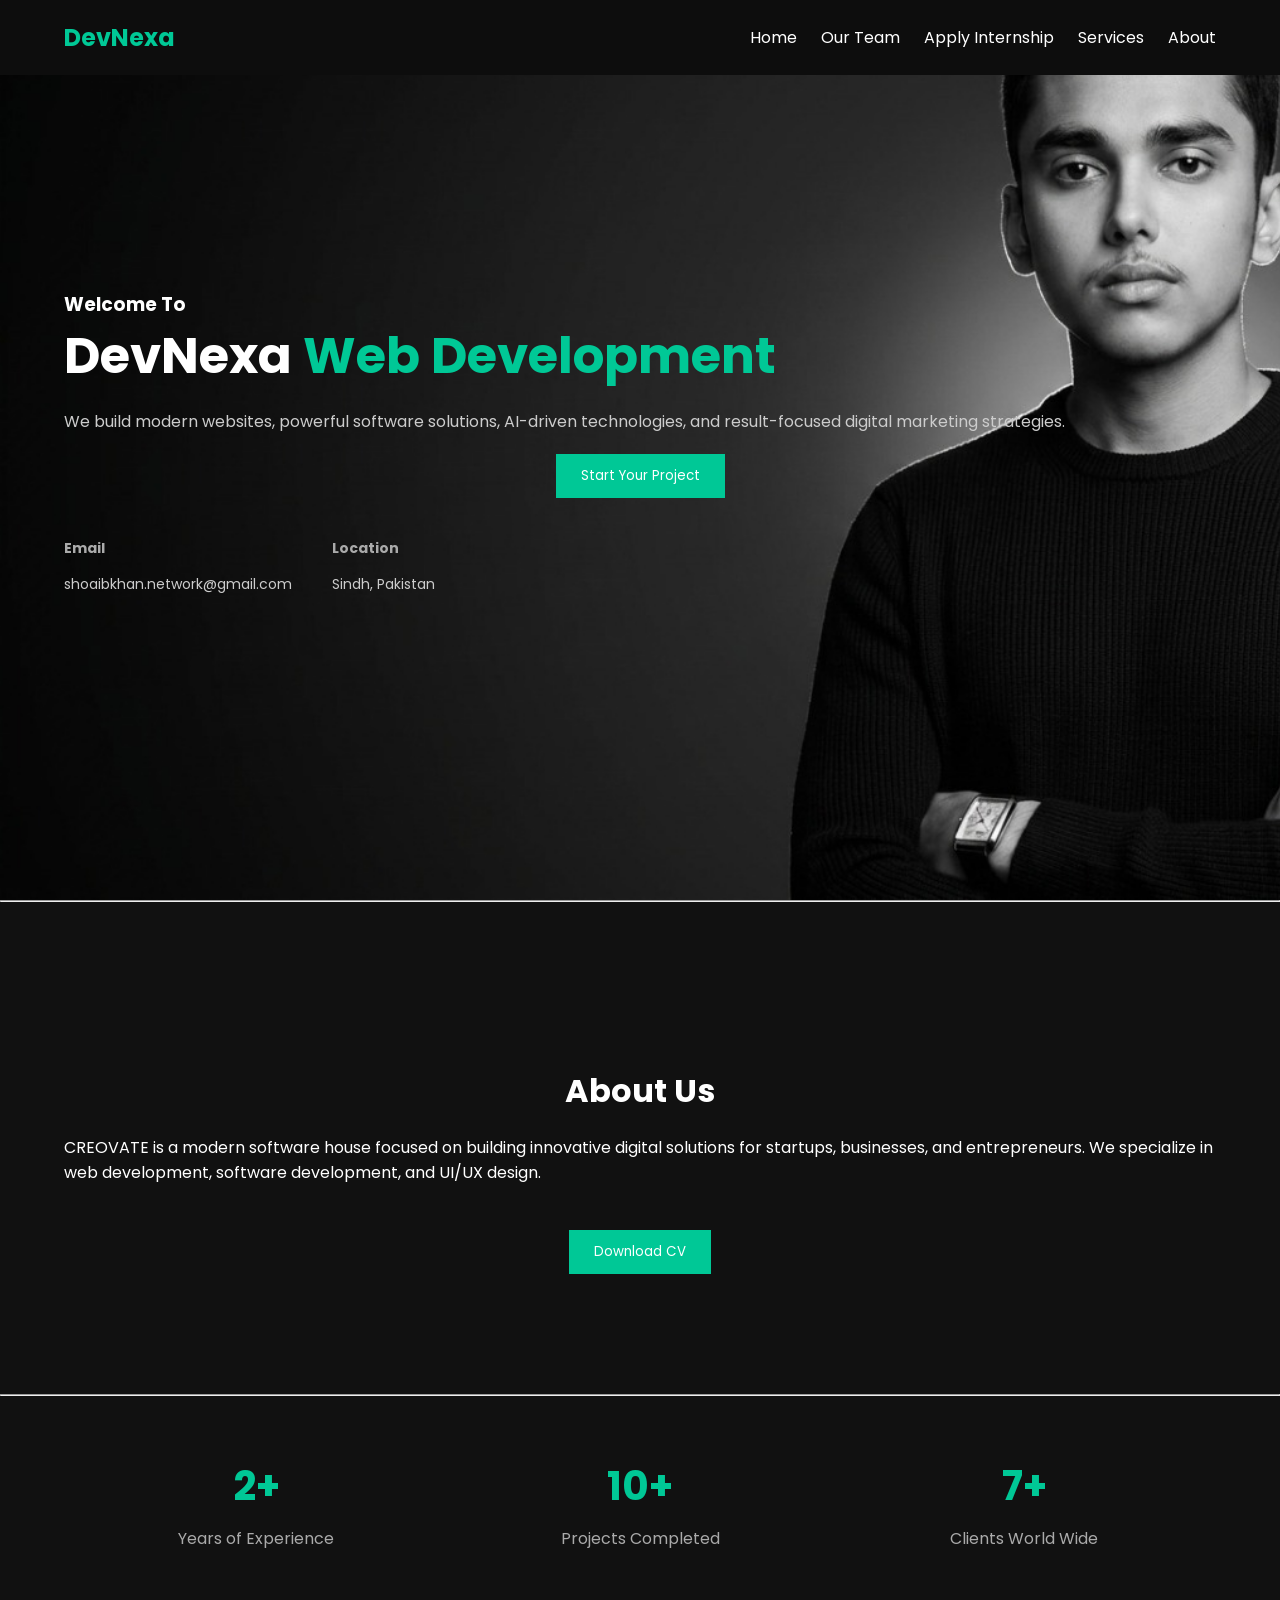
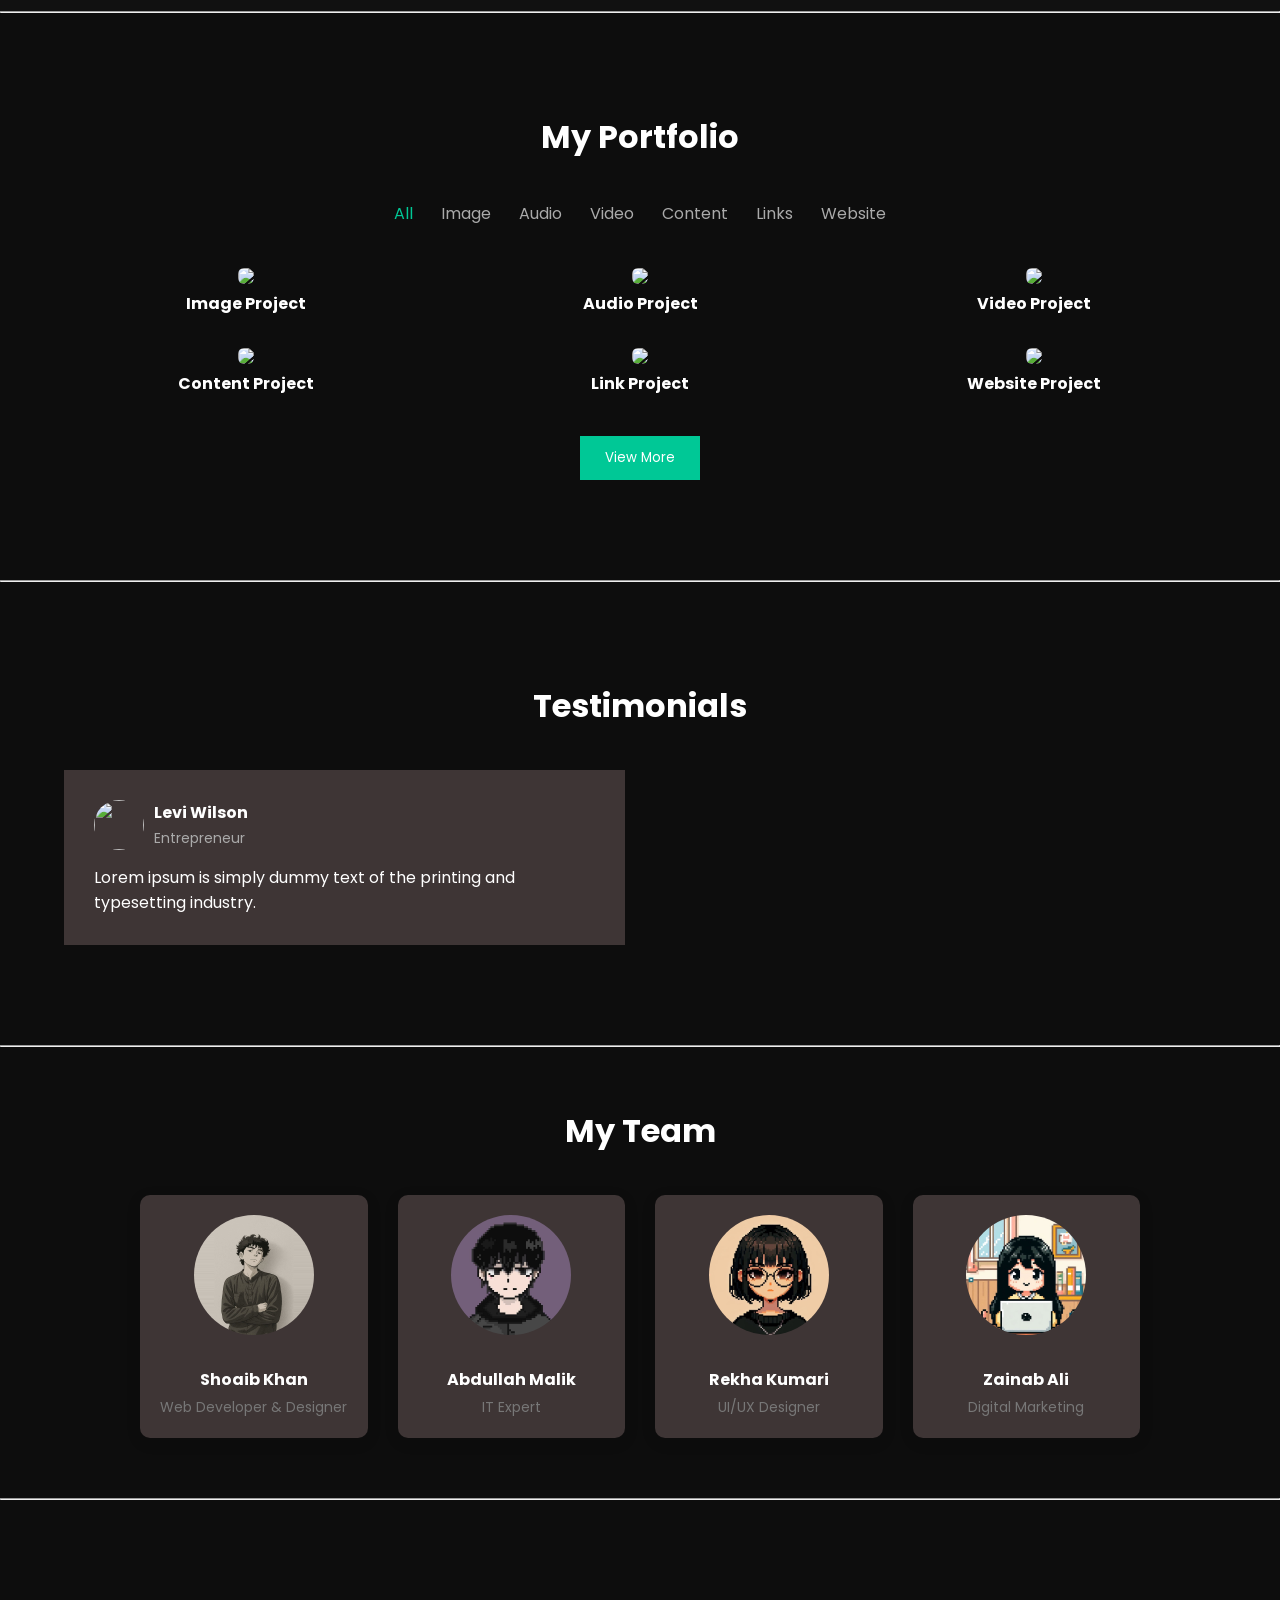
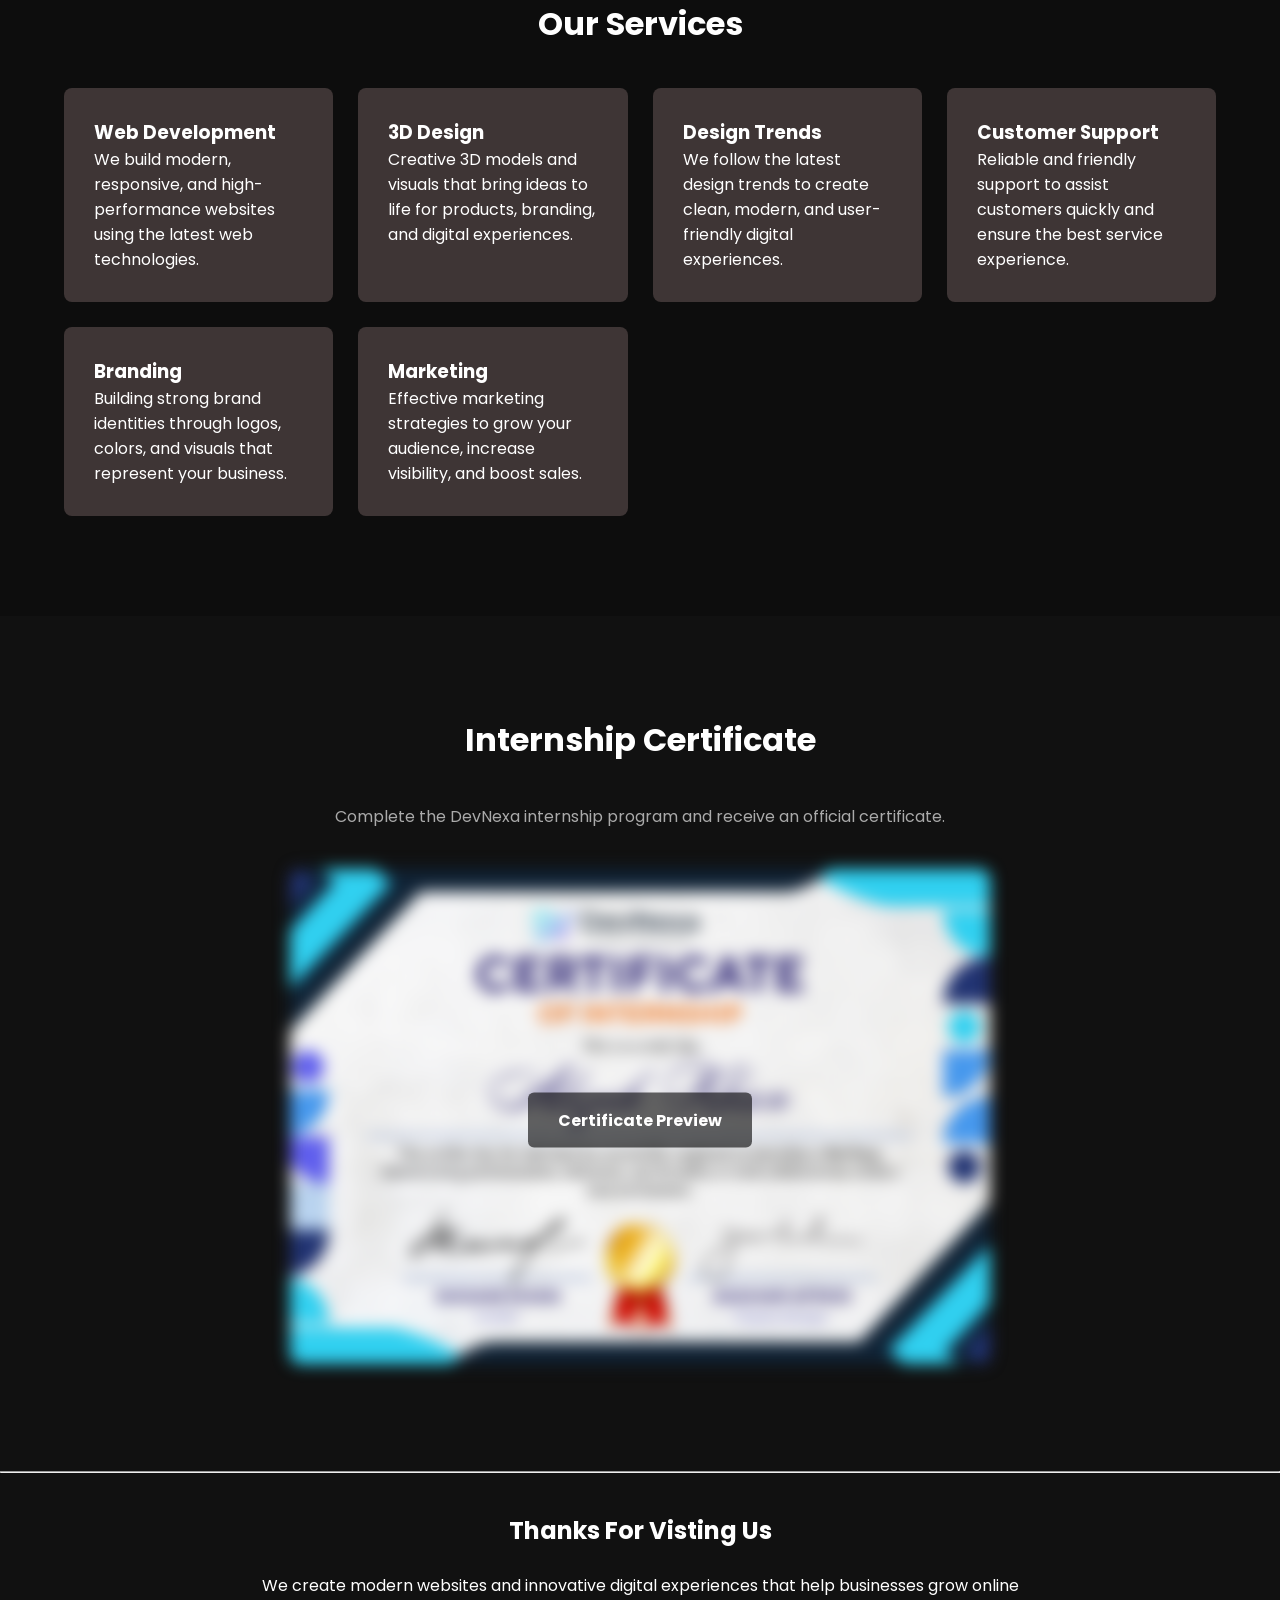
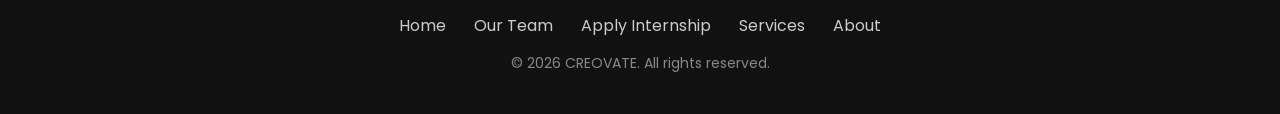
==== index.html @ 265f675e "Add files via upload" ====
<!DOCTYPE html>
<html lang="en">
<head>
<meta charset="UTF-8">
<meta name="viewport" content="width=device-width, initial-scale=1.0">
<title>DevNexa — Where Creativity Meets Technology</title>

<link rel="stylesheet" href="style.css">

<link href="https://fonts.googleapis.com/css2?family=Poppins:wght@300;400;600;700&display=swap" rel="stylesheet">

<!-- FAVICON -->
<link rel="icon" type="image/png" href="favicon-96x96.png" sizes="96x96" />
<link rel="icon" type="image/svg+xml" href="favicon.svg" />
<link rel="shortcut icon" href="favicon.ico" />
<link rel="apple-touch-icon" sizes="180x180" href="apple-touch-icon.png" />
<link rel="manifest" href="site.webmanifest" />

</head>

<body>

<!-- NAVBAR -->

<header>
    <div class="container nav">
        <h2 class="logo">DevNexa</h2>

        <nav>
     <a href="index.html">Home</a>
            <a href="#team">Our Team</a>
            <a href="internship.html">Apply Internship</a>
            <a href="#services">Services</a>
            <a href="#about">About </a>
  </nav>
    </div>
</header>


<!-- HERO SECTION -->

<section class="hero">

<div class="container hero-container">

<div class="hero-text">
<h3>Welcome To</h3>
<h1>DevNexa <span class="typing"></span></h1>
<p>We build modern websites, powerful software solutions, AI-driven technologies, and result-focused digital marketing strategies.</p>

<button class="btn">Start Your Project</button>

<div class="info">
<div>
<h4>Email</h4>
<p>shoaibkhan.network@gmail.com</p>
</div>

<div hidden>
<h4>Phone</h4>
<p>+1-200-300-4000</p>
</div>

<div>
<h4>Location</h4>
<p>Sindh, Pakistan</p>
</div>
</div>

</div>

</div>

</section>


<hr>
<!-- ABOUT SECTION -->

<section  id="about" class="about">

<div class="container about-container">

<div class="about-image">
<img src="">
</div>

<div class="about-text">



<h2 class="section-title">About Us</h2>


<p>
CREOVATE is a modern software house focused on building innovative
digital solutions for startups, businesses, and entrepreneurs.
We specialize in web development, software development,
and UI/UX design.</p>

<div class="about-details" hidden>

<p><b>Name:</b> Shoaib Khan</p>
<p><b>Age:</b> 17 </p>
<p><b>From:</b> Sindh, Pakistan</p>
<p><b>Email:</b> shoaibkhan.network@gmail.com</p>

</div>
<br>
<button class="btn">Download CV</button>

</div>

</div>

</section>

<section class="resume" hidden>

<div class="container">

<h2 class="section-title">My Resume</h2>

<div class="resume-grid">

<!-- EDUCATION -->

<div class="resume-column">

<h3>Education</h3>

<div class="resume-item">
<h4>Computer Science</h4>
<span>Cambridge University / 2004 - 2007</span>
<p>Lorem ipsum dolor sit amet, consectetur adipiscing elit.</p>
</div>

<div class="resume-item">
<h4>Bachelor Degree</h4>
<span>University of Tokyo / 2008 - 2010</span>
<p>Lorem ipsum dolor sit amet.</p>
</div>

<div class="resume-item">
<h4>Master Degree</h4>
<span>Harvard University / 2012 - 2015</span>
<p>Lorem ipsum dolor sit amet.</p>
</div>

</div>


<!-- EXPERIENCE -->

<div class="resume-column">

<h3>Experience</h3>

<div class="resume-item">
<h4>Software Engineer</h4>
<span>Adobe / 2015 - 2017</span>
<p>Lorem ipsum dolor sit amet.</p>
</div>

<div class="resume-item">
<h4>Back-End Developer</h4>
<span>Google / 2017 - 2018</span>
<p>Lorem ipsum dolor sit amet.</p>
</div>

<div class="resume-item">
<h4>UI/UX Designer</h4>
<span>Discord / 2019 - Present</span>
<p>Lorem ipsum dolor sit amet.</p>
</div>

</div>

</div>

</div>

</section>

<hr>
<!-- SKILLS -->

<section class="skills" hidden>

<div class="container">

<h2 class="section-title">My Skills</h2>

<div class="skills-grid">

<div class="skill">
<p>HTML / CSS</p>
<div class="progress">
<div style="width:80%"></div>
</div>
</div>

<div class="skill">
<p>JavaScript</p>
<div class="progress">
<div style="width:90%"></div>
</div>
</div>

<div class="skill">
<p>Python</p>
<div class="progress">
<div style="width:90%"></div>
</div>
</div>

<div class="skill">
<p>TypeScript</p>
<div class="progress">
<div style="width:80%"></div>
</div>
</div>

</div>


<!-- CIRCULAR SKILLS -->

<div class="circle-skills">

<div class="circle">
<div class="circle-value">75%</div>
<p>Symfony</p>
</div>

<div class="circle">
<div class="circle-value">80%</div>
<p>React JS</p>
</div>

<div class="circle">
<div class="circle-value">90%</div>
<p>WordPress</p>
</div>

<div class="circle">
<div class="circle-value">70%</div>
<p>Docker</p>
</div>

</div>

</div>

</section>


<!-- STATS -->

<section class="stats">

<div class="container stats-grid">

<div class="stat">
<h2>2+</h2>
<p>Years of Experience</p>
</div>

<div class="stat">
<h2>10+</h2>
<p>Projects Completed</p>
</div>

<div class="stat">
<h2>7+</h2>
<p>Clients World Wide</p>
</div>

</div>

</section>

<hr>

<section class="portfolio">

<div class="container">

<h2 class="section-title">My Portfolio</h2>

<div class="portfolio-menu">
<span class="active" data-filter="all">All</span>
<span data-filter="image">Image</span>
<span data-filter="audio">Audio</span>
<span data-filter="video">Video</span>
<span data-filter="content">Content</span>
<span data-filter="links">Links</span>
<span data-filter="website">Website</span>
</div>

<div class="portfolio-grid">

<div class="portfolio-item image">
<img src="images/p1.jpg">
<h4>Image Project</h4>
</div>

<div class="portfolio-item audio">
<img src="images/p2.jpg">
<h4>Audio Project</h4>
</div>

<div class="portfolio-item video">
<img src="images/p3.jpg">
<h4>Video Project</h4>
</div>

<div class="portfolio-item content">
<img src="images/p4.jpg">
<h4>Content Project</h4>
</div>

<div class="portfolio-item links">
<img src="images/p5.jpg">
<h4>Link Project</h4>
</div>

<div class="portfolio-item website">
<img src="images/p6.jpg">
<h4>Website Project</h4>
</div>

</div>

<button class="btn view-btn">View More</button>

</div>

</section>



<!-- PRICING -->

<section class="pricing" hidden>

<div class="container">

<h2 class="section-title">Choose a Plan</h2>

<div class="pricing-grid">

<div class="price-card">
<h3>Standard</h3>
<h2>$19<span>/month</span></h2>

<ul>
<li>Mobile App Design</li>
<li>Responsive Design</li>
<li>Database Development</li>
<li>Web Design</li>
<li>24/7 Support</li>
</ul>

<button class="btn">Get Standard</button>
</div>


<div class="price-card featured">
<h3>Professional</h3>
<h2>$30<span>/month</span></h2>

<ul>
<li>Mobile App Design</li>
<li>Responsive Design</li>
<li>Database Development</li>
<li>Web Design</li>
<li>24/7 Support</li>
</ul>

<button class="btn">Get Professional</button>
</div>


<div class="price-card">
<h3>Business</h3>
<h2>$49<span>/month</span></h2>

<ul>
<li>Mobile App Design</li>
<li>Responsive Design</li>
<li>Database Development</li>
<li>Web Design</li>
<li>24/7 Support</li>
</ul>

<button class="btn">Get Business</button>
</div>

</div>

</div>

</section>

<hr>

<!-- TESTIMONIALS -->

<section class="testimonials">

<div class="container">

<h2 class="section-title">Testimonials</h2>

<div class="testimonial-grid">

<div class="testimonial">
<div class="user">
<img src="images/user1.jpg">
<div>
<h4>Levi Wilson</h4>
<span>Entrepreneur</span>
</div>
</div>

<p>
Lorem ipsum is simply dummy text of the printing and typesetting industry.
</p>

</div>


<div class="testimonial">

<div class="user">
<img src="images/user2.jpg">
<div>
<h4>Julia Sakura</h4>
<span>Web Developer</span>
</div>
</div>

<p>
Lorem ipsum is simply dummy text of the printing and typesetting industry.
</p>

</div>

</div>

</div>

</section>

<hr>

<!-- TEAM -->

<section  id="team" class="team">

<div class="container">

<h2 class="section-title">My Team</h2>

<div class="team-grid">

<div class="team-member">
<img src="team1.jpg">
<h4>Shoaib Khan</h4>
<p>Web Developer & Designer</p>
</div>

<div class="team-member">
<img src="team2.jpg">
<h4>Abdullah Malik</h4>
<p>IT Expert</p>
</div>


<div class="team-member">
<img src="team3.jpg">
<h4>Rekha Kumari</h4>
<p> UI/UX Designer </p>
</div>

<div class="team-member">
<img src="team4.jpg">
<h4>Zainab Ali</h4>
<p> Digital Marketing </p>
</div>

</div>

</section>


<hr>
<!-- SERVICES -->

<section  id="services" class="services">

<div class="container">

<h2 class="section-title">Our Services</h2>

<div class="service-grid">

<div class="card">
<h3>Web Development</h3>
<p>We build modern, responsive, and high-performance websites using the latest web technologies.</p>
</div>

<div class="card">
<h3>3D Design</h3>
<p>Creative 3D models and visuals that bring ideas to life for products, branding, and digital experiences.</p>
</div>

<div class="card">
<h3>Design Trends</h3>
<p>We follow the latest design trends to create clean, modern, and user-friendly digital experiences.</p>
</div>

<div class="card">
<h3>Customer Support</h3>
<p>Reliable and friendly support to assist customers quickly and ensure the best service experience.</p>
</div>

<div class="card">
<h3>Branding</h3>
<p>Building strong brand identities through logos, colors, and visuals that represent your business.</p>
</div>

<div class="card">
<h3>Marketing</h3>
<p>Effective marketing strategies to grow your audience, increase visibility, and boost sales.</p>
</div>

</div>

</div>

</section>



<!-- Certificate -->
  <section class="certificate">

        <div class="container">

            <h2 class="section-title">Internship Certificate</h2>

            <p class="cert-text">
                Complete the DevNexa internship program and receive an official certificate.
            </p>

            <div class="cert-image">

                <img src="certificate.png" alt="DevNexa Certificate">

                <div class="blur-overlay">
                    Certificate Preview
                </div>

            </div>

        </div>

    </section>


<hr>
 <footer class="footer">
  <h2>Thanks For Visting Us</h2><br>
  <p>We create modern websites and innovative digital experiences that help businesses grow online</p>

  <nav>
     <a href="index.html">Home</a>
            <a href="#team">Our Team</a>
            <a href="internship.html">Apply Internship</a>
            <a href="#services">Services</a>
            <a href="#about">About </a>
  </nav>

  <p class="copy">© 2026 CREOVATE. All rights reserved.</p>
</footer>

<script src="script.js"></script>
</body>
</html>
---- style.css ----
*{
margin:0;
padding:0;
box-sizing:border-box;
font-family:'Poppins',sans-serif;
}

body{
background:#0d0d0d;
color:white;
}

.container{
width:90%;
max-width:1200px;
margin:auto;
}

header{
padding:20px 0;
position:fixed;
top:0;
width:100%;
z-index:9999;
background:#0d0d0d;
}





.nav{
display:flex;
justify-content:space-between;
align-items:center;
}

.logo{
color:#00c896;
}

nav a{
color:white;
text-decoration:none;
margin-left:20px;
}

@media (max-width:768px){


/* HERO SECTION */
.hero{
min-height:100vh;
background-image:url("hero.jpeg");
background-size:cover;
background-repeat:no-repeat;
background-position:right center;
display:flex;
align-items:center;
}

@media (max-width:768px){

.hero{
background-position:70% center;
}

}

.hero-text{
text-align:center;
}

.typing{
color:#00c3ff;
font-weight:bold;
border-right:4px solid #00c3ff;
padding-right:5px;
animation:blink 0.7s infinite;
}

@keyframes blink{
0%{border-color:transparent;}
50%{border-color:#00c896;}
100%{border-color:transparent;}
}

.info{
justify-content:center;
flex-wrap:wrap;
}

}

.hero{
min-height:100vh;

background-image:url("hero.jpeg");
background-size:cover;

background-repeat:no-repeat;

display:flex;
align-items:center;
position:relative;
}


.hero-container{
position:relative;
z-index:2;
}

.hero-text h1{
font-size:50px;
}

.hero-text span{
color:#00c896;
}

.hero-text p{
margin:15px 0;
color:#ccc;
}

.btn{
background:#00c896;
border:none;
padding:12px 25px;
color:white;
cursor:pointer;
margin-top:10px;
display: block;
margin: 20px auto;
}


.hero-image img{
width:350px;
border-radius:10px;
}

.info{
display:flex;
margin-top:40px;
gap:40px;
font-size:14px;
color:#aaa;
}

.about{
padding:100px 0;
background:#111;
}

.about-container{
display:flex;
gap:40px;
flex-wrap:wrap;
align-items:center;

}

.about-image img{
width:350px;
border-radius:10px;
}

.about-text h4{
color:#00c896;
margin-bottom:10px;
}

.about-text h2{
margin-bottom:20px;
}

.about-details{
margin:20px 0;
}

.services{
padding:100px 0;
}

.section-title{
text-align:center;
margin-bottom:50px;
}

.service-grid{
display:grid;
grid-template-columns:repeat(auto-fit,minmax(250px,1fr));
gap:25px;
}

.card{
background:#3e3535;
padding:30px;
border-radius:8px;
transition:.3s;
}

.card:hover{
transform:translateY(-10px);
background:#1f1f1f;
}

/* RESUME */

.resume{
padding:100px 0;
background:#0c0c0c;
}

.section-title{
font-size:32px;
margin-bottom:50px;
}

.resume-grid{
display:grid;
grid-template-columns:1fr 1fr;
gap:40px;
}

.resume-column h3{
margin-bottom:20px;
}

.resume-item{
background:#151515;
padding:25px;
border-left:3px solid #00c896;
margin-bottom:20px;
}

.resume-item span{
display:block;
color:#aaa;
font-size:14px;
margin:5px 0;
}



/* SKILLS */

.skills{
padding:100px 0;
background:#0d0d0d;
}

.skills-grid{
display:grid;
grid-template-columns:1fr 1fr;
gap:30px;
margin-bottom:60px;
}

.skill p{
margin-bottom:8px;
}

.progress{
height:6px;
background:#333;
border-radius:10px;
overflow:hidden;
}

.progress div{
height:100%;
background:#00c896;
}


/* CIRCULAR SKILLS */

.circle-skills{
display:flex;
justify-content:space-between;
flex-wrap:wrap;
gap:30px;
}

.circle{
width:120px;
height:120px;
border-radius:50%;
border:6px solid #00c896;
display:flex;
flex-direction:column;
align-items:center;
justify-content:center;
font-weight:600;
}

.circle-value{
font-size:20px;
}

.circle p{
margin-top:5px;
font-size:14px;
color:#aaa;
}



/* STATS */

.stats{
background:#111;
padding:60px 0;
}

.stats-grid{
display:grid;
grid-template-columns:repeat(3,1fr);
text-align:center;
}

.stat h2{
color:#00c896;
font-size:40px;
}

.stat p{
color:#aaa;
margin-top:10px;
}



/* RESPONSIVE */

@media(max-width:900px){

.resume-grid{
grid-template-columns:1fr;
}

.skills-grid{
grid-template-columns:1fr;
}

.stats-grid{
grid-template-columns:1fr;
gap:30px;
}

.circle-skills{
justify-content:center;
}

}


/* PORTFOLIO */

.portfolio{
padding:100px 0;
}

.portfolio-menu{
text-align:center;
margin-bottom:40px;
}

.portfolio-menu span{
margin:0 12px;
cursor:pointer;
color:#aaa;
}

.portfolio-menu .active,
.portfolio-menu span:hover{
color:#00c896;
}

.portfolio-grid{
display:grid;
grid-template-columns:repeat(3,1fr);
gap:30px;
}

.portfolio-item{
text-align:center;
}

.portfolio-item img{
width:100%;
border-radius:6px;
transition:0.4s;
}

.portfolio-item img:hover{
transform:scale(1.05);
}

.view-btn{
display:block;
margin:40px auto 0;
}



/* PRICING */

.pricing{
padding:100px 0;
background:#111;
}

.pricing-grid{
display:grid;
grid-template-columns:repeat(3,1fr);
gap:30px;
}

.price-card{
background:#151515;
padding:40px;
text-align:center;
}

.price-card h2{
color:#00c896;
margin:15px 0;
}

.price-card span{
font-size:14px;
color:#aaa;
}

.price-card ul{
list-style:none;
margin:20px 0;
}

.price-card li{
margin:10px 0;
color:#aaa;
}

.featured{
border:2px solid #00c896;
}



/* TESTIMONIALS */

.testimonials{
padding:100px 0;
}

.testimonial-grid{
display:grid;
grid-template-columns:1fr 1fr;
gap:30px;
}

.testimonial{
background:#3e3535;
padding:30px;
}

.user{
display:flex;
align-items:center;
margin-bottom:15px;
}

.user img{
width:50px;
height:50px;
border-radius:50%;
margin-right:10px;
}

.user span{
color:#aaa;
font-size:14px;
}



/* TEAM */

.team{
padding:60px 20px;
text-align:center;
}

.section-title{
font-size:32px;
margin-bottom:40px;
}

.team-grid{
display:grid;
grid-template-columns:repeat(auto-fit, minmax(220px,1fr));
gap:30px;
max-width:1000px;
margin:auto;
}

.team-member{
background:#3e3535;
padding:20px;
border-radius:10px;
box-shadow:0 4px 15px rgba(0,0,0,0.1);
}

.team-member img{
width:120px;
height:120px;
border-radius:50%;
object-fit:cover;
margin-bottom:15px;
}

.team-member h4{
margin:10px 0 5px;
}

.team-member p{
color:#777;
font-size:14px;
}



/* RESPONSIVE */

@media(max-width:900px){

.portfolio-grid,
.pricing-grid,
.team-grid{
grid-template-columns:1fr;
}

.testimonial-grid{
grid-template-columns:1fr;
}

.testimonial{
display:none;
}
}



.portfolio-menu .active,
.portfolio-menu span:hover{
color:#00c896;
}

.portfolio-grid{
display:grid;
grid-template-columns:repeat(3,1fr);
gap:30px;
}

.portfolio-item{
text-align:center;
}

.portfolio-item img{
width:100%;
border-radius:6px;
transition:0.4s;
}

.portfolio-item img:hover{
transform:scale(1.05);
}

.view-btn{
display:block;
margin:40px auto 0;
}



/* PRICING */

.pricing{
padding:100px 0;
background:#111;
}

.pricing-grid{
display:grid;
grid-template-columns:repeat(3,1fr);
gap:30px;
}

.price-card{
background:#151515;
padding:40px;
text-align:center;
}

.price-card h2{
color:#00c896;
margin:15px 0;
}

.price-card span{
font-size:14px;
color:#aaa;
}

.price-card ul{
list-style:none;
margin:20px 0;
}

.price-card li{
margin:10px 0;
color:#aaa;
}

.featured{
border:2px solid #00c896;
}



/* TESTIMONIALS */

.testimonials{
padding:100px 0;
}

.testimonial-grid{
display:grid;
grid-template-columns:1fr 1fr;
gap:30px;
}

.testimonial{
background:#3e3535;
padding:30px;
}

.user{
display:flex;
align-items:center;
margin-bottom:15px;
}

.user img{
width:50px;
height:50px;
border-radius:50%;
margin-right:10px;
}

.user span{
color:#aaa;
font-size:14px;
}



/* TEAM */

.team{
padding:60px 20px;
text-align:center;
}

.section-title{
font-size:32px;
margin-bottom:40px;
}

.team-grid{
display:grid;
grid-template-columns:repeat(auto-fit, minmax(220px,1fr));
gap:30px;
max-width:1000px;
margin:auto;
}

.team-member{
background:#3e3535;
padding:20px;
border-radius:10px;
box-shadow:0 4px 15px rgba(0,0,0,0.1);
}

.team-member img{
width:120px;
height:120px;
border-radius:50%;
object-fit:cover;
margin-bottom:15px;
}

.team-member h4{
margin:10px 0 5px;
}

.team-member p{
color:#777;
font-size:14px;
}



/* RESPONSIVE */

@media(max-width:900px){

.portfolio-grid,
.pricing-grid,
.team-grid{
grid-template-columns:1fr;
}

.testimonial-grid{
grid-template-columns:1fr;
}

.testimonial{
display:none;
}

}


/* FOOTER */
.footer{
background:#111;
color:#fff;
text-align:center;
padding:40px 20px;
}

.footer nav{
margin:15px 0;
}

.footer nav a{
color:#ccc;
text-decoration:none;
margin:0 12px;
}

.footer nav a:hover{
color:#fff;
}

.copy{
font-size:14px;
color:#888;
}


html{
scroll-behavior:smooth;
}

/* Internship Certificate */
.certificate{
padding:100px 0;
background:#111;
text-align:center;
}

.cert-text{
color:#aaa;
margin-bottom:40px;
}

.cert-image{
position:relative;
max-width:700px;
margin:auto;
}

.cert-image img{
width:100%;
border-radius:10px;
filter:blur(8px);
}

.blur-overlay{
position:absolute;
top:50%;
left:50%;
transform:translate(-50%,-50%);
background:rgba(0,0,0,0.6);
padding:15px 30px;
border-radius:6px;
color:white;
font-weight:bold;
}

/* Announcement */
.internship-call{
padding:100px 0;
background:#111;
text-align:center;
}

.call-text{
color:#aaa;
margin-bottom:40px;
max-width:700px;
margin-left:auto;
margin-right:auto;
}

.call-letter img{
width:100%;
max-width:700px;
border-radius:10px;
box-shadow:0 10px 40px rgba(0,0,0,0.6);
margin-bottom:30px;
}
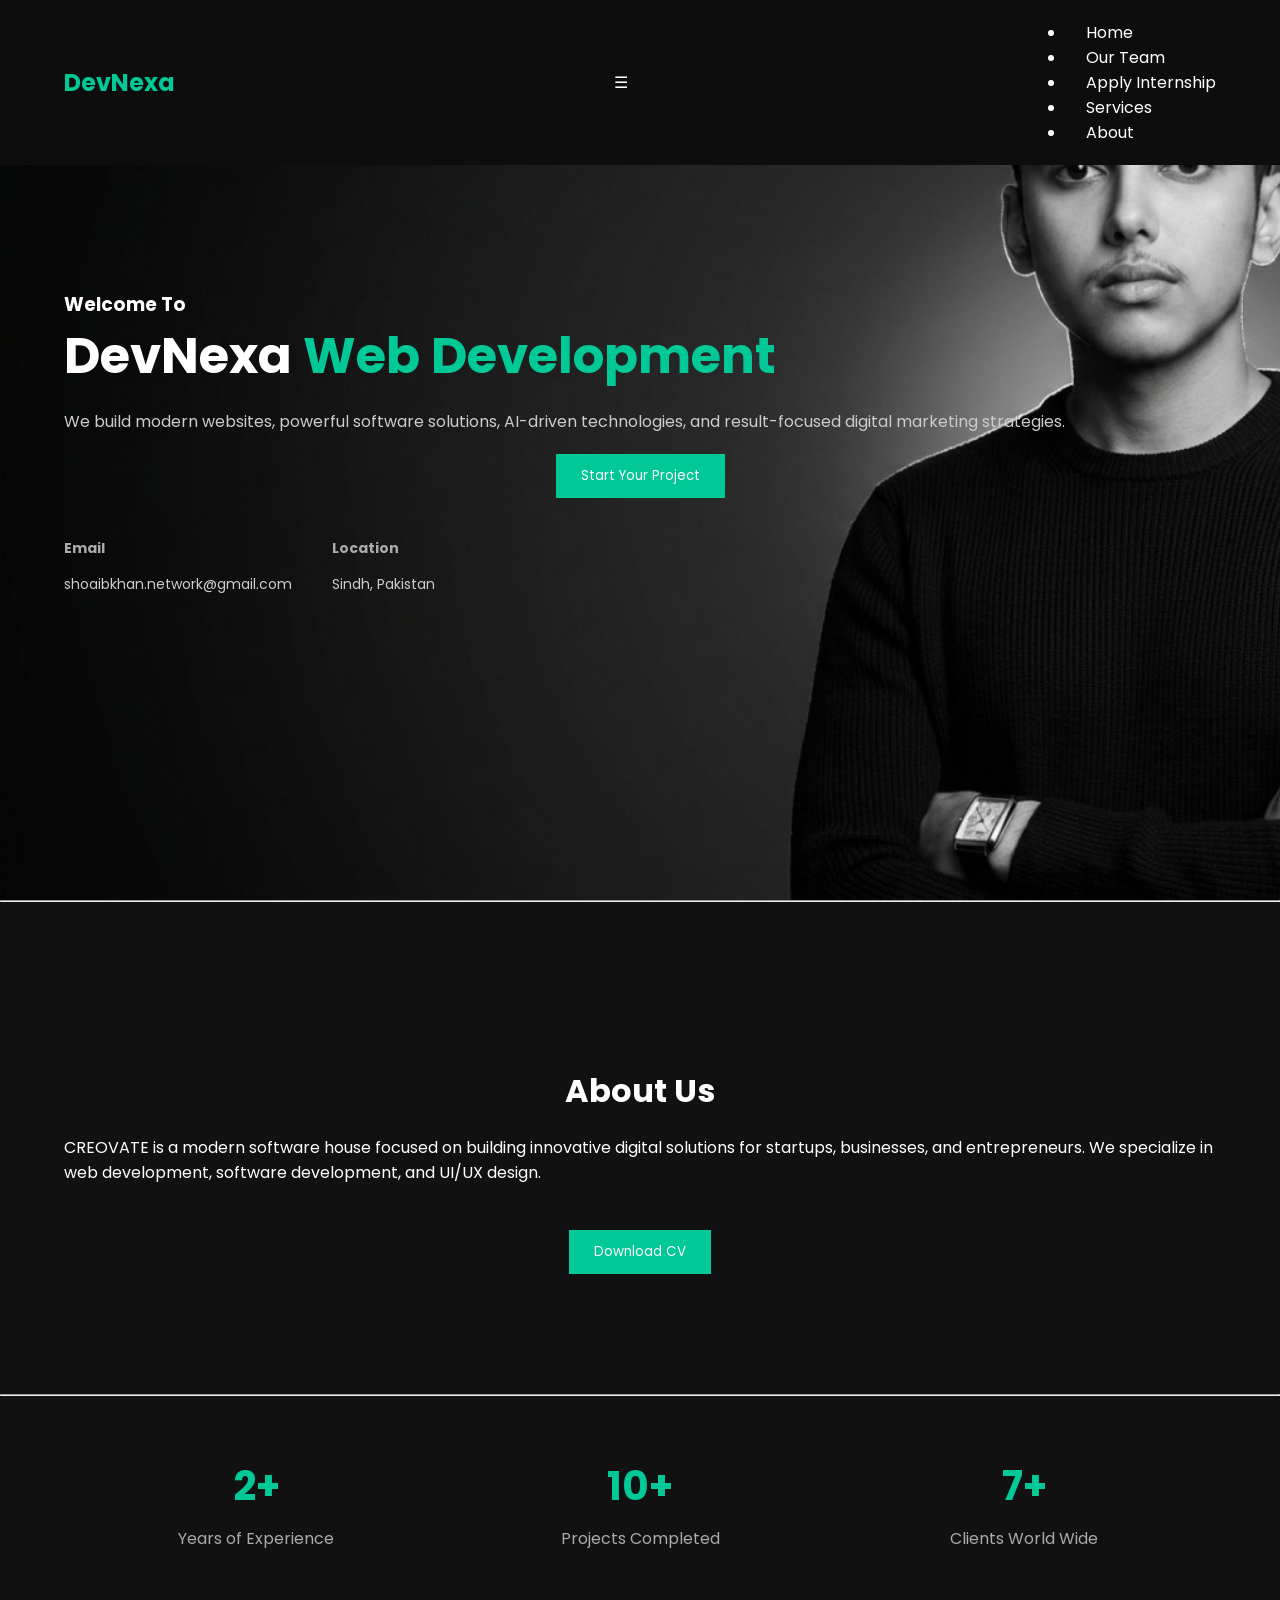
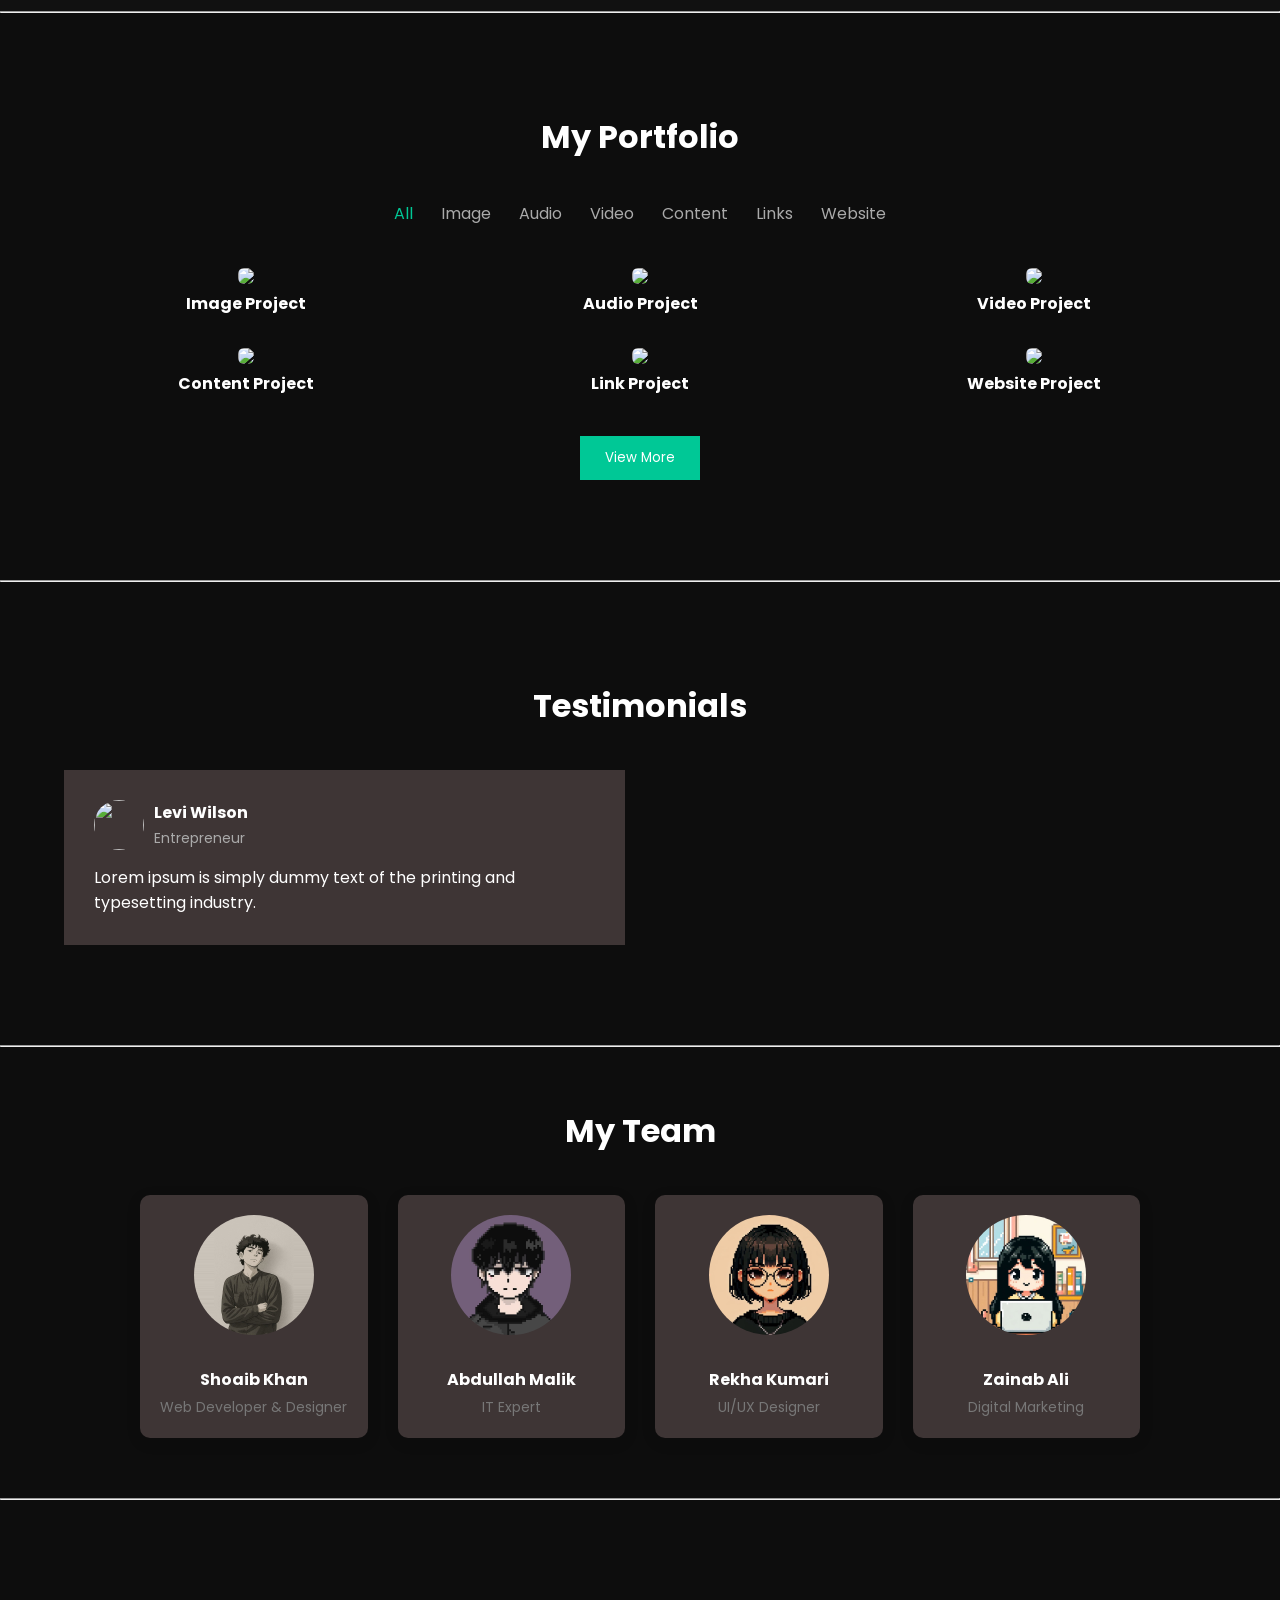
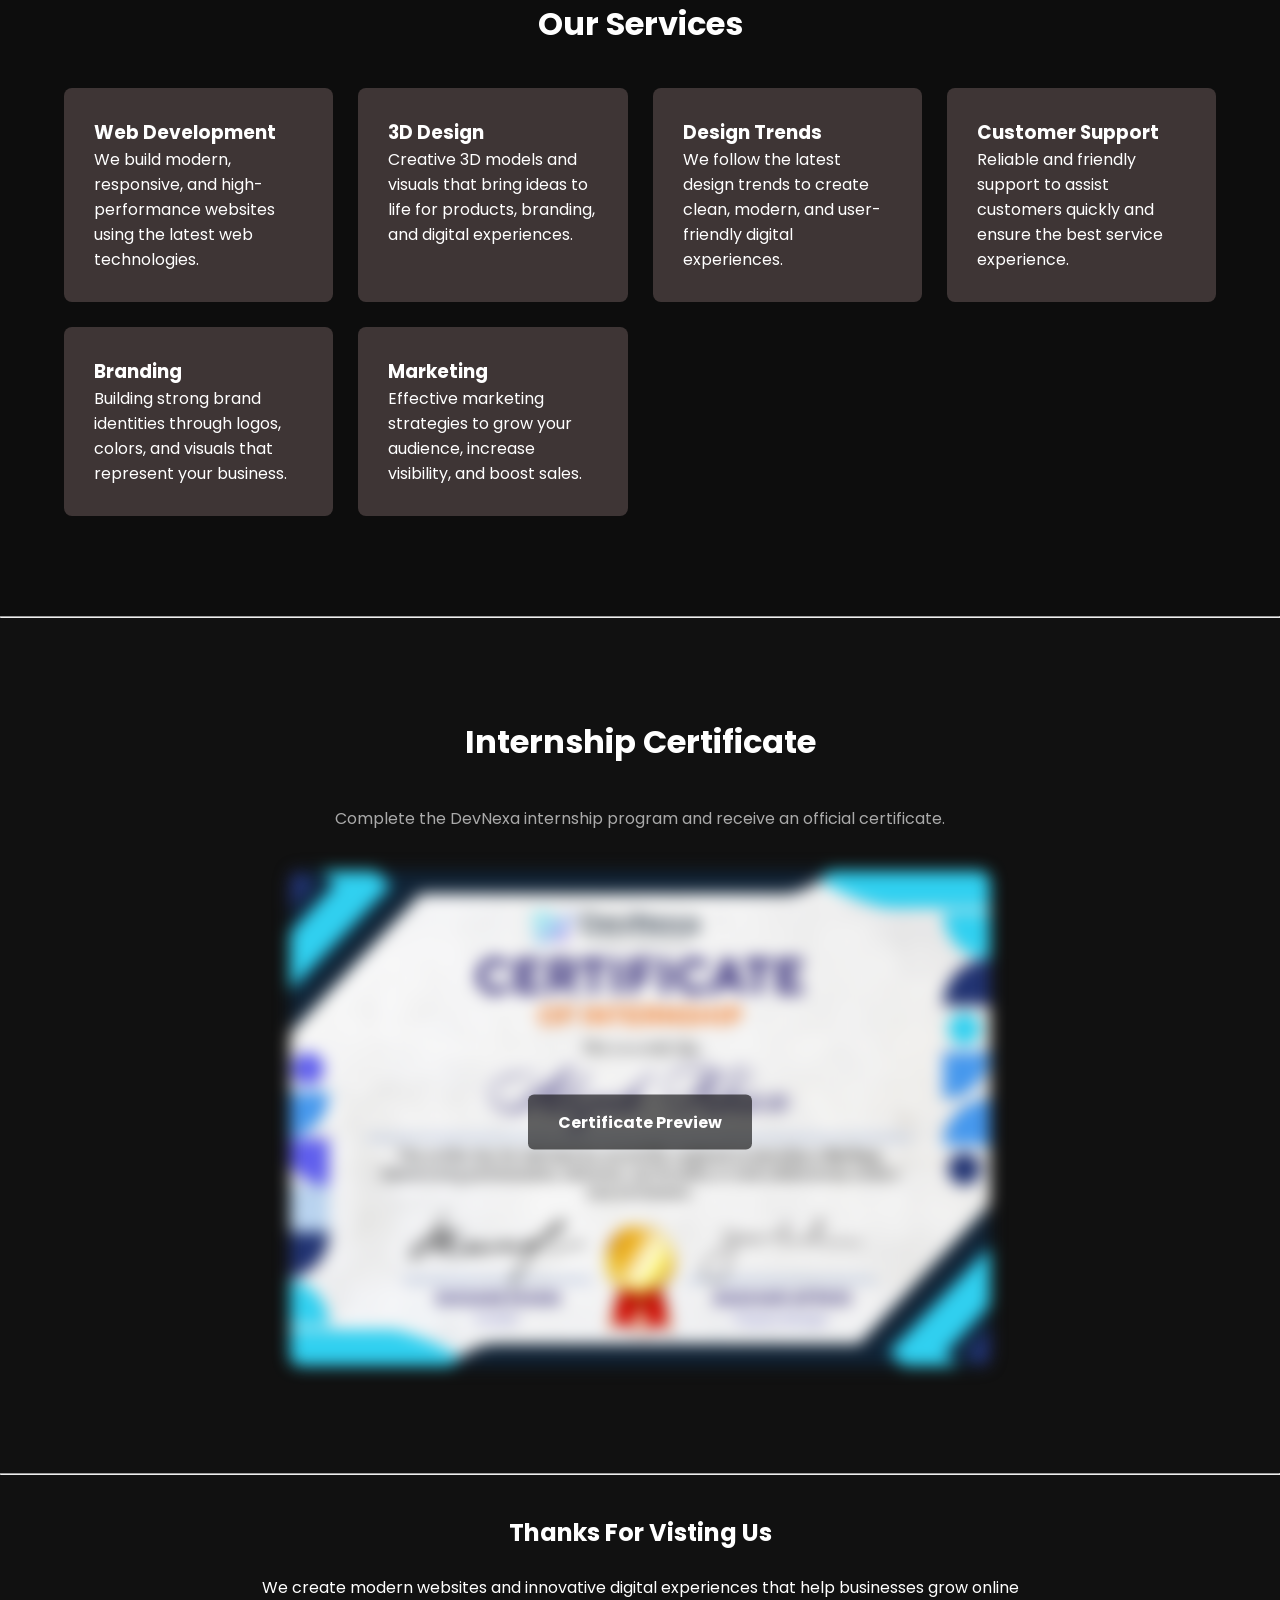
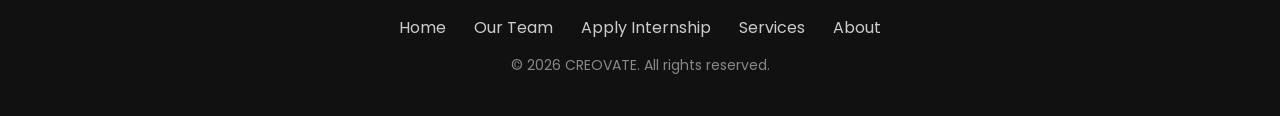
==== commit 27f614dd: "Add files via upload" ====
--- a/index.html
+++ b/index.html
@@ -14,7 +14,7 @@
 <link rel="icon" type="image/svg+xml" href="favicon.svg" />
 <link rel="shortcut icon" href="favicon.ico" />
 <link rel="apple-touch-icon" sizes="180x180" href="apple-touch-icon.png" />
-<link rel="manifest" href="site.webmanifest" />
+
 
 </head>
 
@@ -25,14 +25,24 @@
 <header>
     <div class="container nav">
         <h2 class="logo">DevNexa</h2>
-
-        <nav>
-     <a href="index.html">Home</a>
-            <a href="#team">Our Team</a>
-            <a href="internship.html">Apply Internship</a>
-            <a href="#services">Services</a>
-            <a href="#about">About </a>
-  </nav>
+        
+
+<div class="menu-toggle">
+☰
+</div>
+
+<nav>
+<ul class="nav-links">
+<li><a href="index.html">Home</a></li>
+<li><a href="#team">Our Team</a></li>
+<li><a href="internship.html">Apply Internship</a>
+<li><a href="#services">Services</a></li>
+<li><a href="#about">About </a></li>
+</ul>
+</nav>
+
+
+       
     </div>
 </header>
 
@@ -542,7 +552,7 @@
 
 </section>
 
-
+<hr>
 
 <!-- Certificate -->
   <section class="certificate">
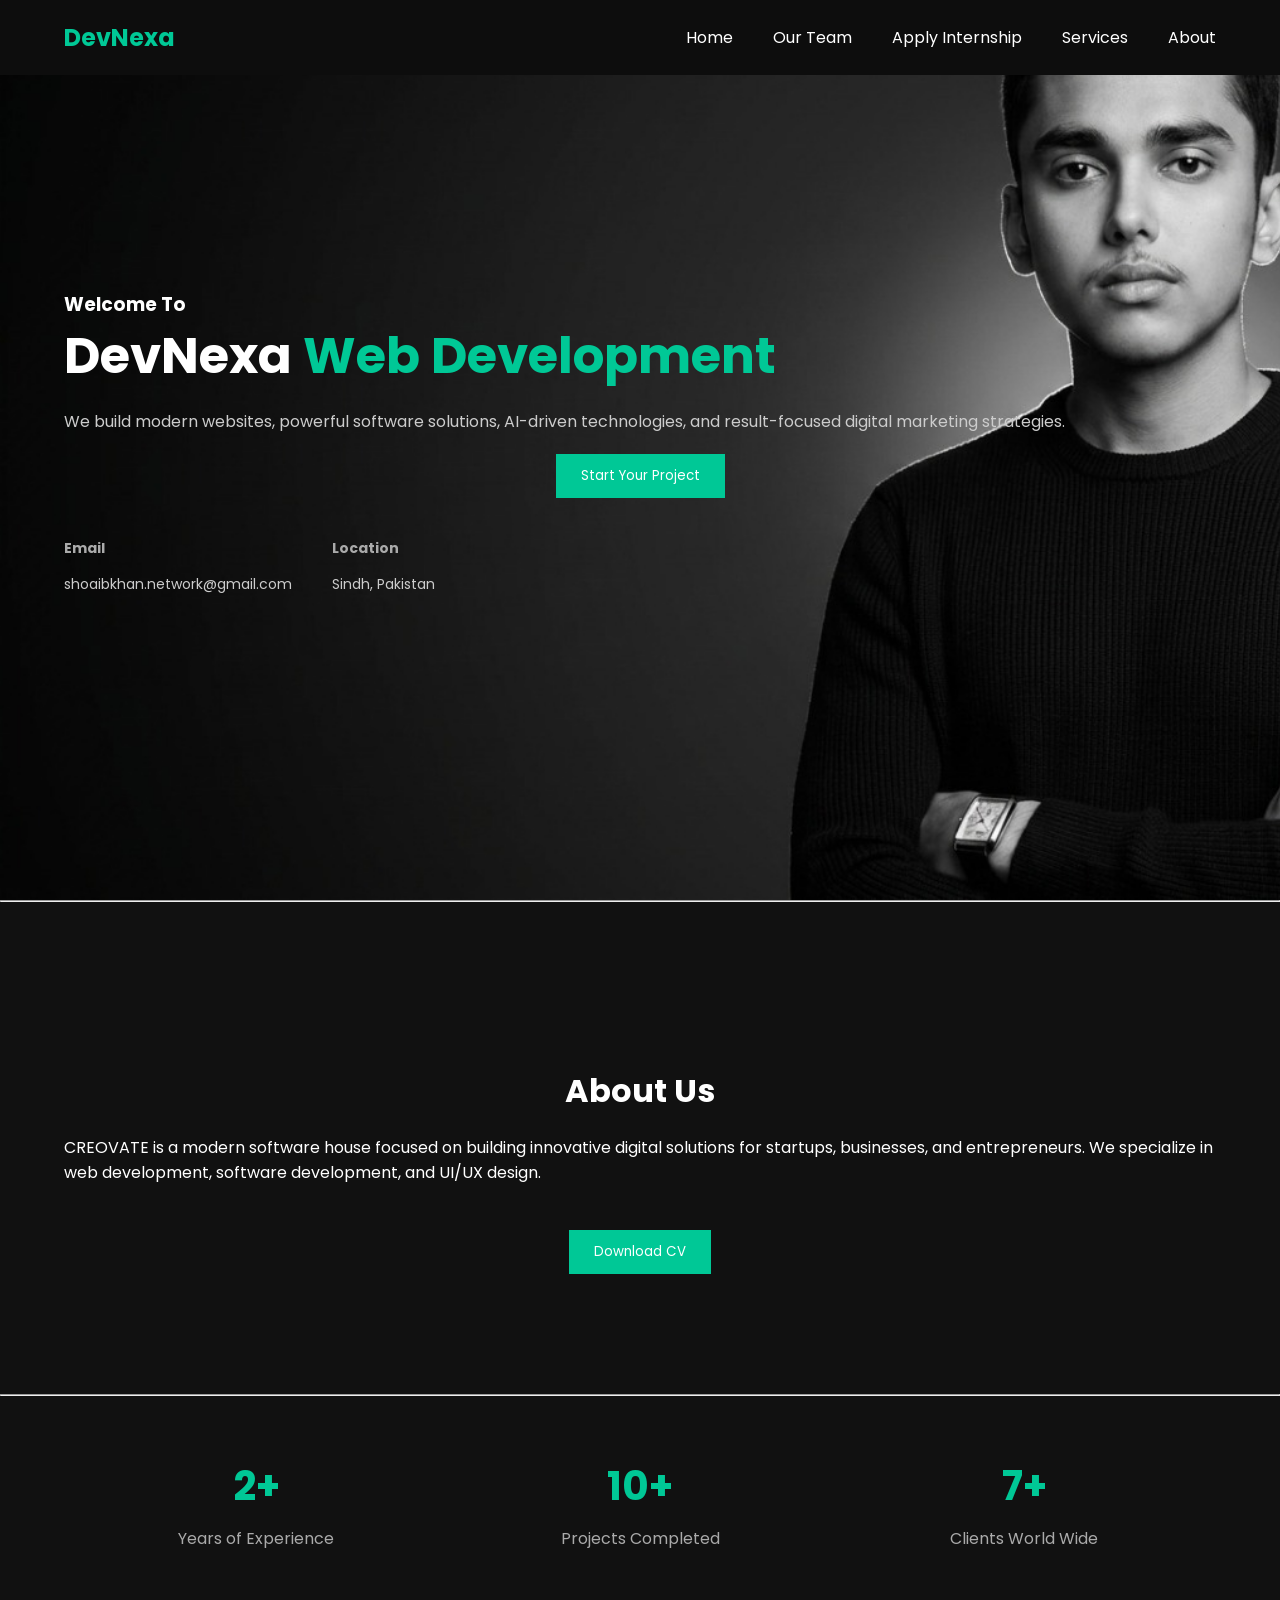
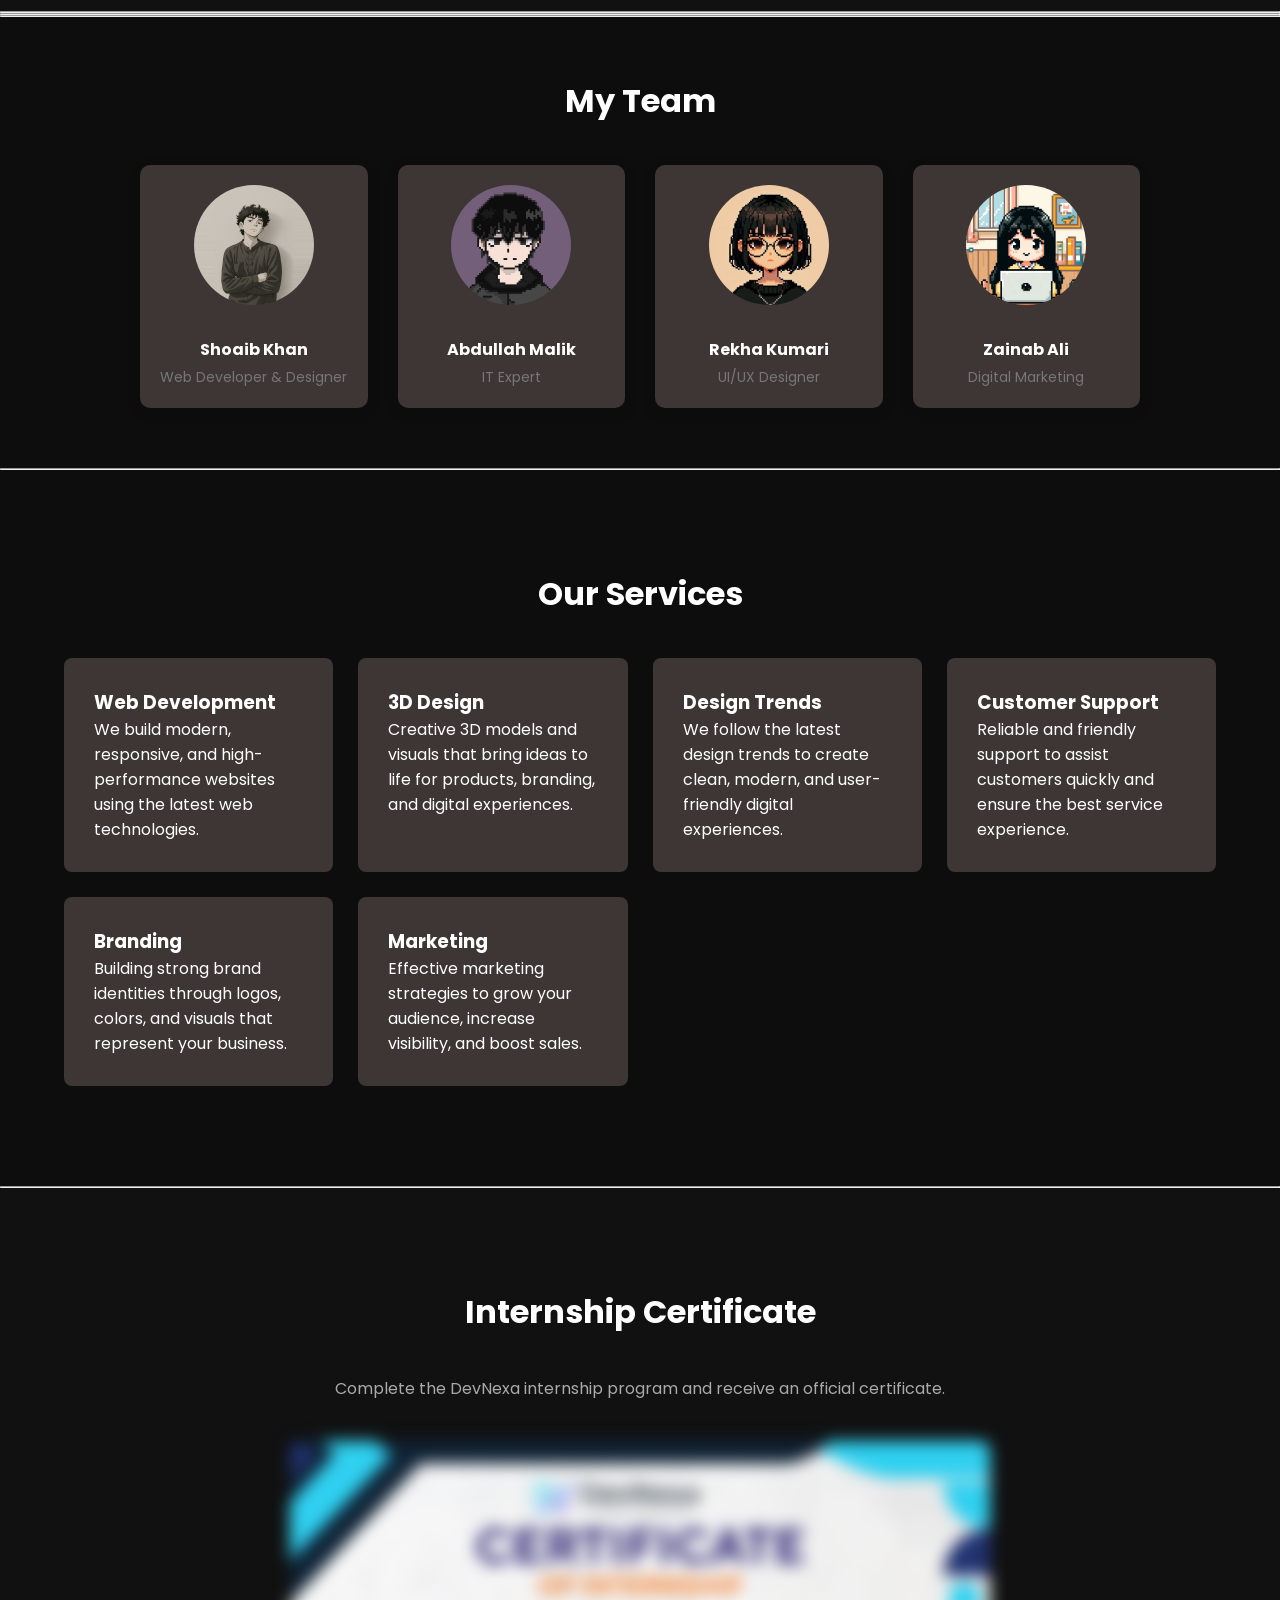
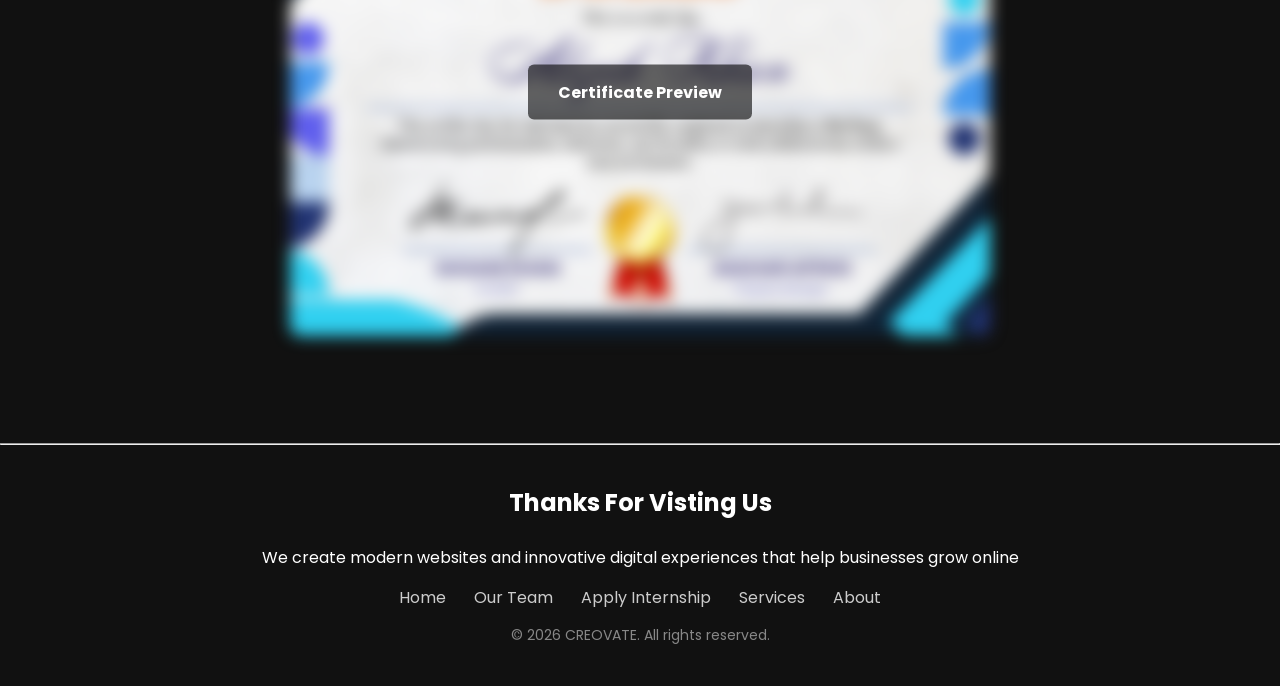
==== commit 35243dc3: "Update index.html" ====
--- a/index.html
+++ b/index.html
@@ -292,7 +292,7 @@
 
 <hr>
 
-<section class="portfolio">
+<section class="portfolio" hidden>
 
 <div class="container">
 
@@ -417,7 +417,7 @@
 
 <!-- TESTIMONIALS -->
 
-<section class="testimonials">
+<section class="testimonials"  hidden>
 
 <div class="container">
 
@@ -598,4 +598,5 @@
 
 <script src="script.js"></script>
 </body>
-</html>+
+</html>
--- a/style.css
+++ b/style.css
@@ -25,9 +25,44 @@
 background:#0d0d0d;
 }
 
-
-
-
+/* navigation */
+
+.menu-toggle{
+font-size:28px;
+cursor:pointer;
+display:none;
+}
+
+/* Desktop menu */
+.nav-links{
+display:flex;
+gap:20px;
+list-style:none;
+}
+
+/* Mobile */
+@media (max-width:768px){
+
+.menu-toggle{
+display:block;
+}
+
+.nav-links{
+display:none;
+flex-direction:column;
+background:#111;
+position:absolute;
+top:70px;
+right:0;
+width:200px;
+padding:20px;
+}
+
+.nav-links.active{
+display:flex;
+}
+
+}
 
 .nav{
 display:flex;
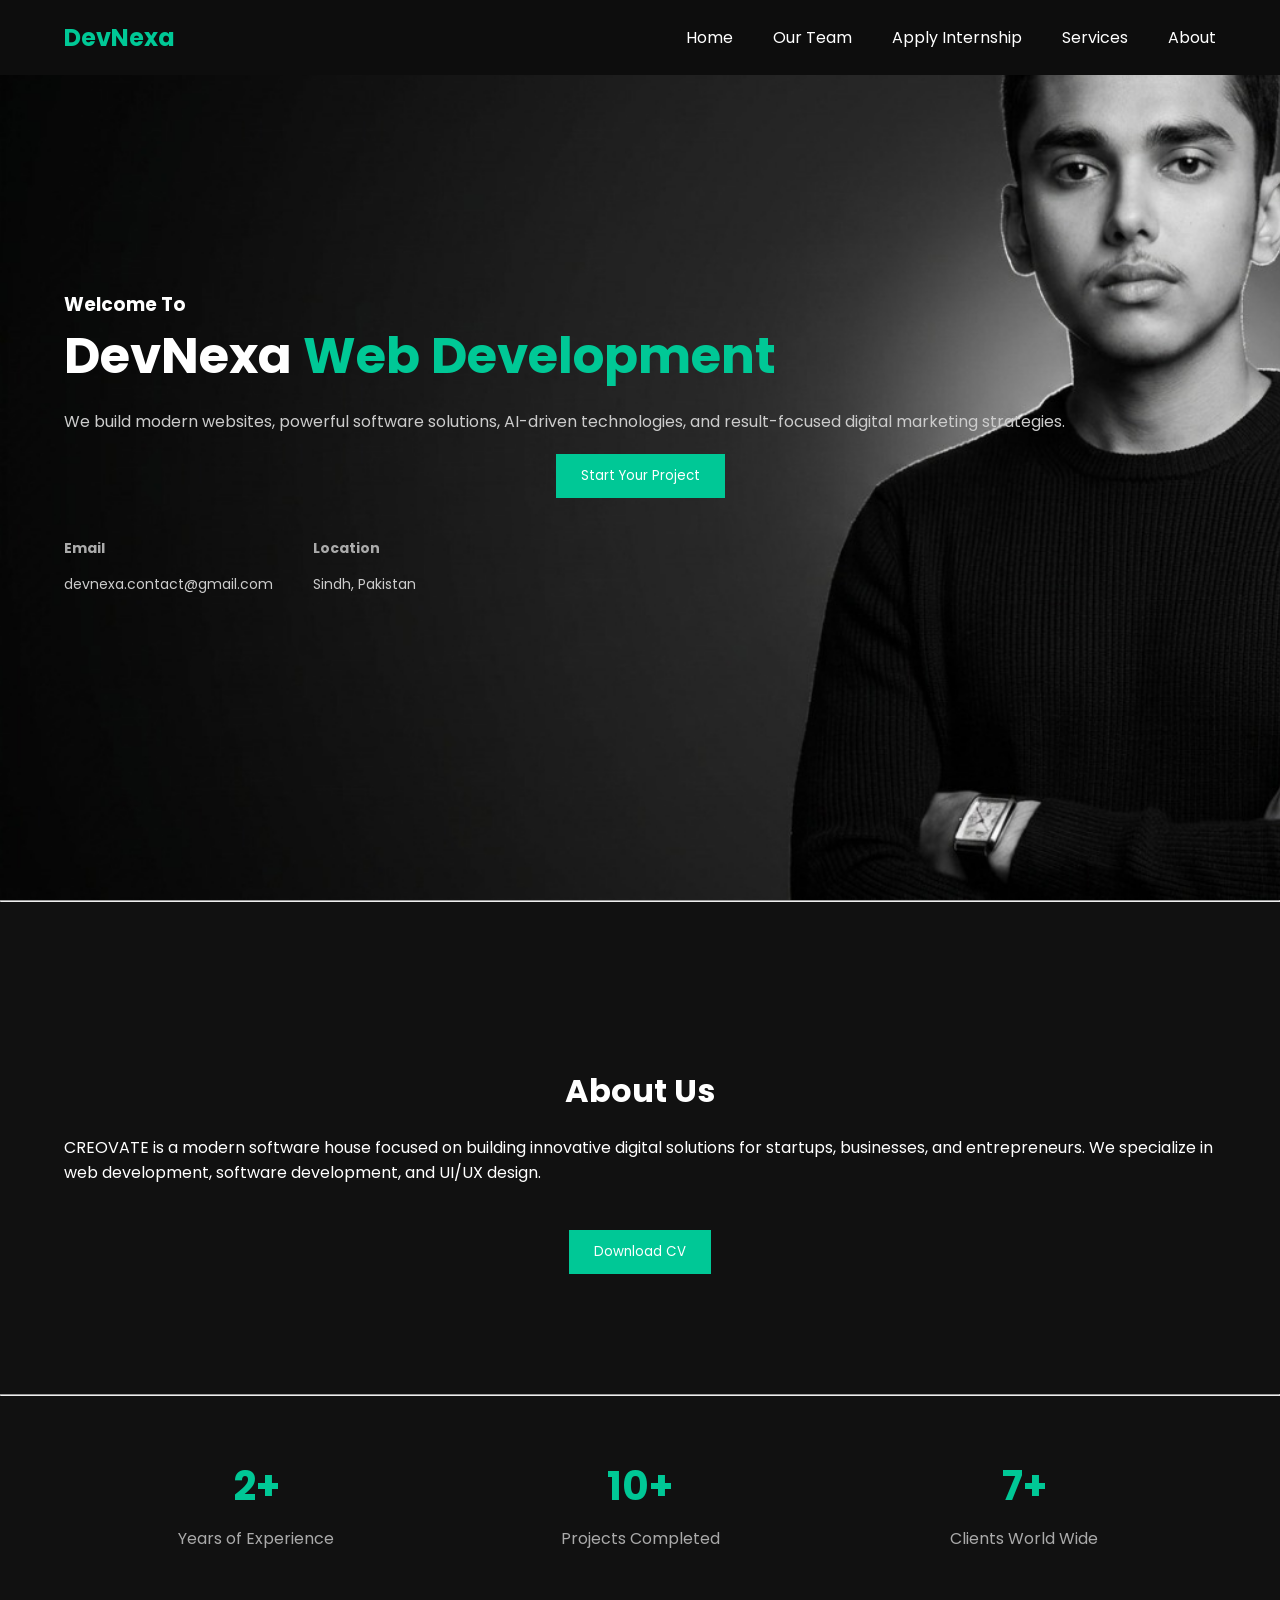
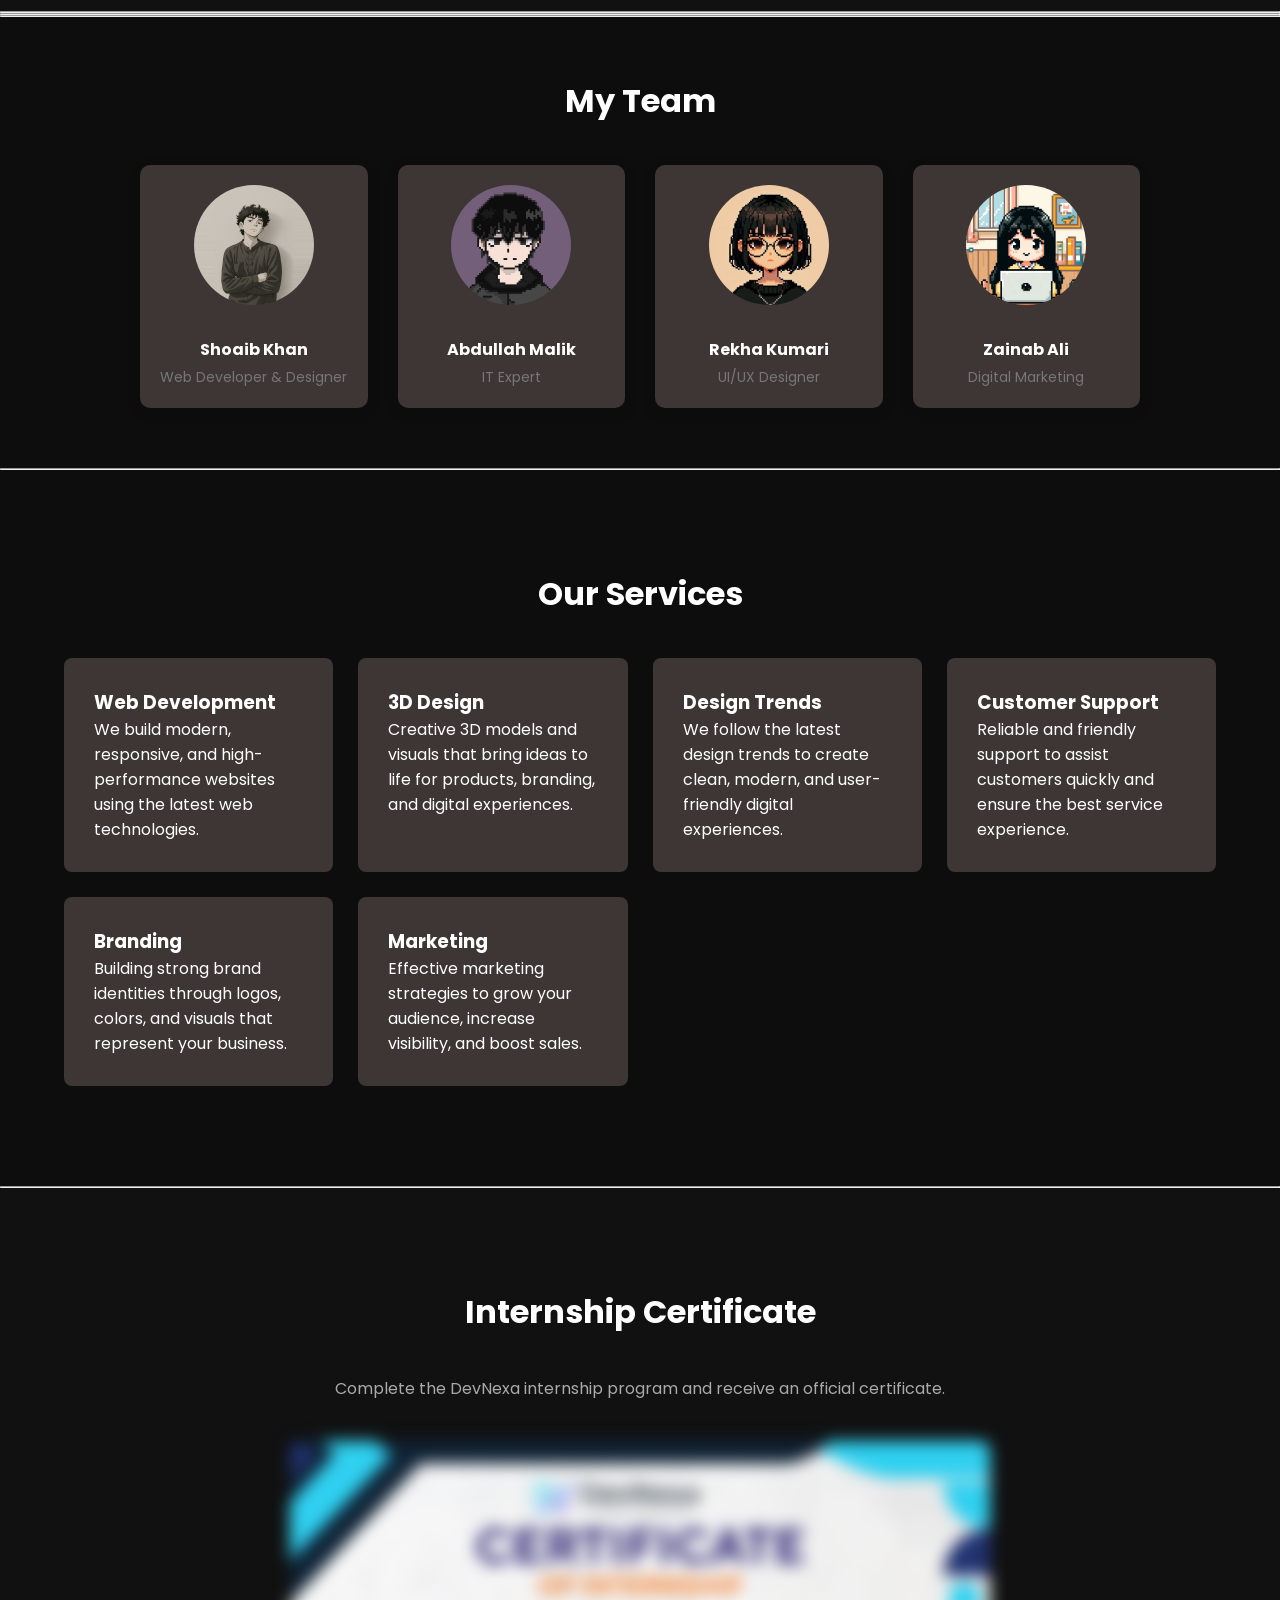
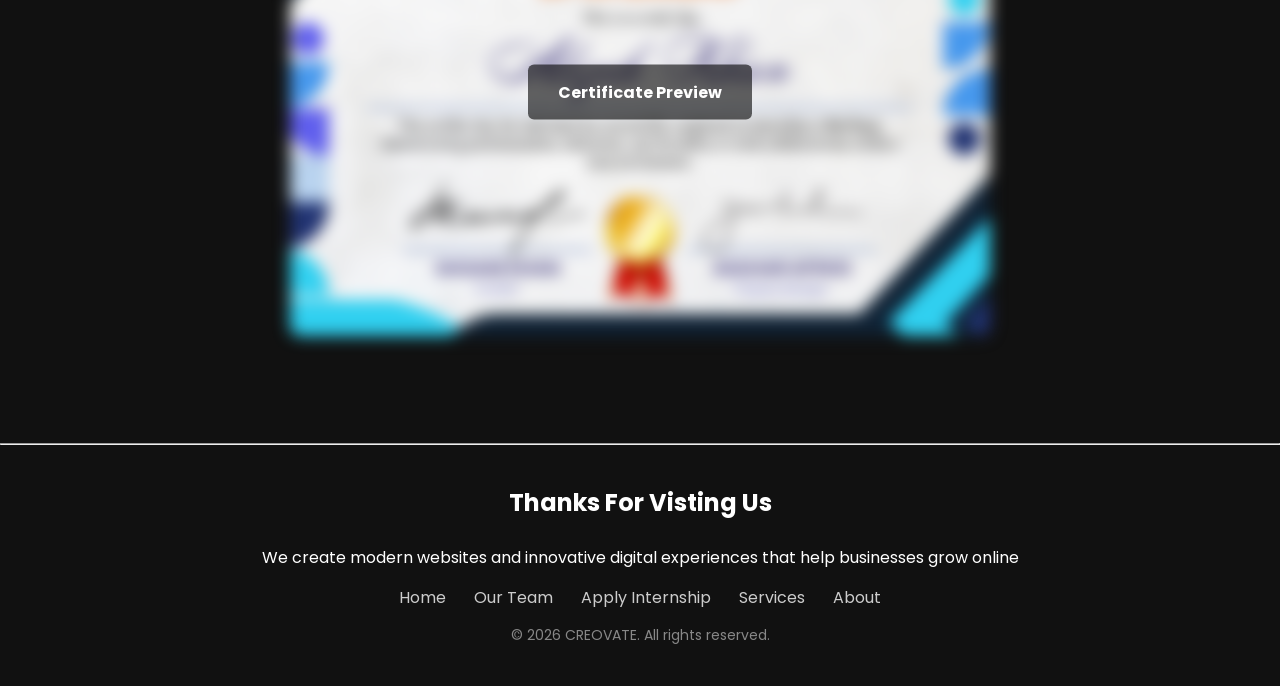
==== commit 23d1eafc: "Update index.html" ====
--- a/index.html
+++ b/index.html
@@ -63,7 +63,7 @@
 <div class="info">
 <div>
 <h4>Email</h4>
-<p>shoaibkhan.network@gmail.com</p>
+<p>devnexa.contact@gmail.com</p>
 </div>
 
 <div hidden>
@@ -600,3 +600,4 @@
 </body>
 
 </html>
+
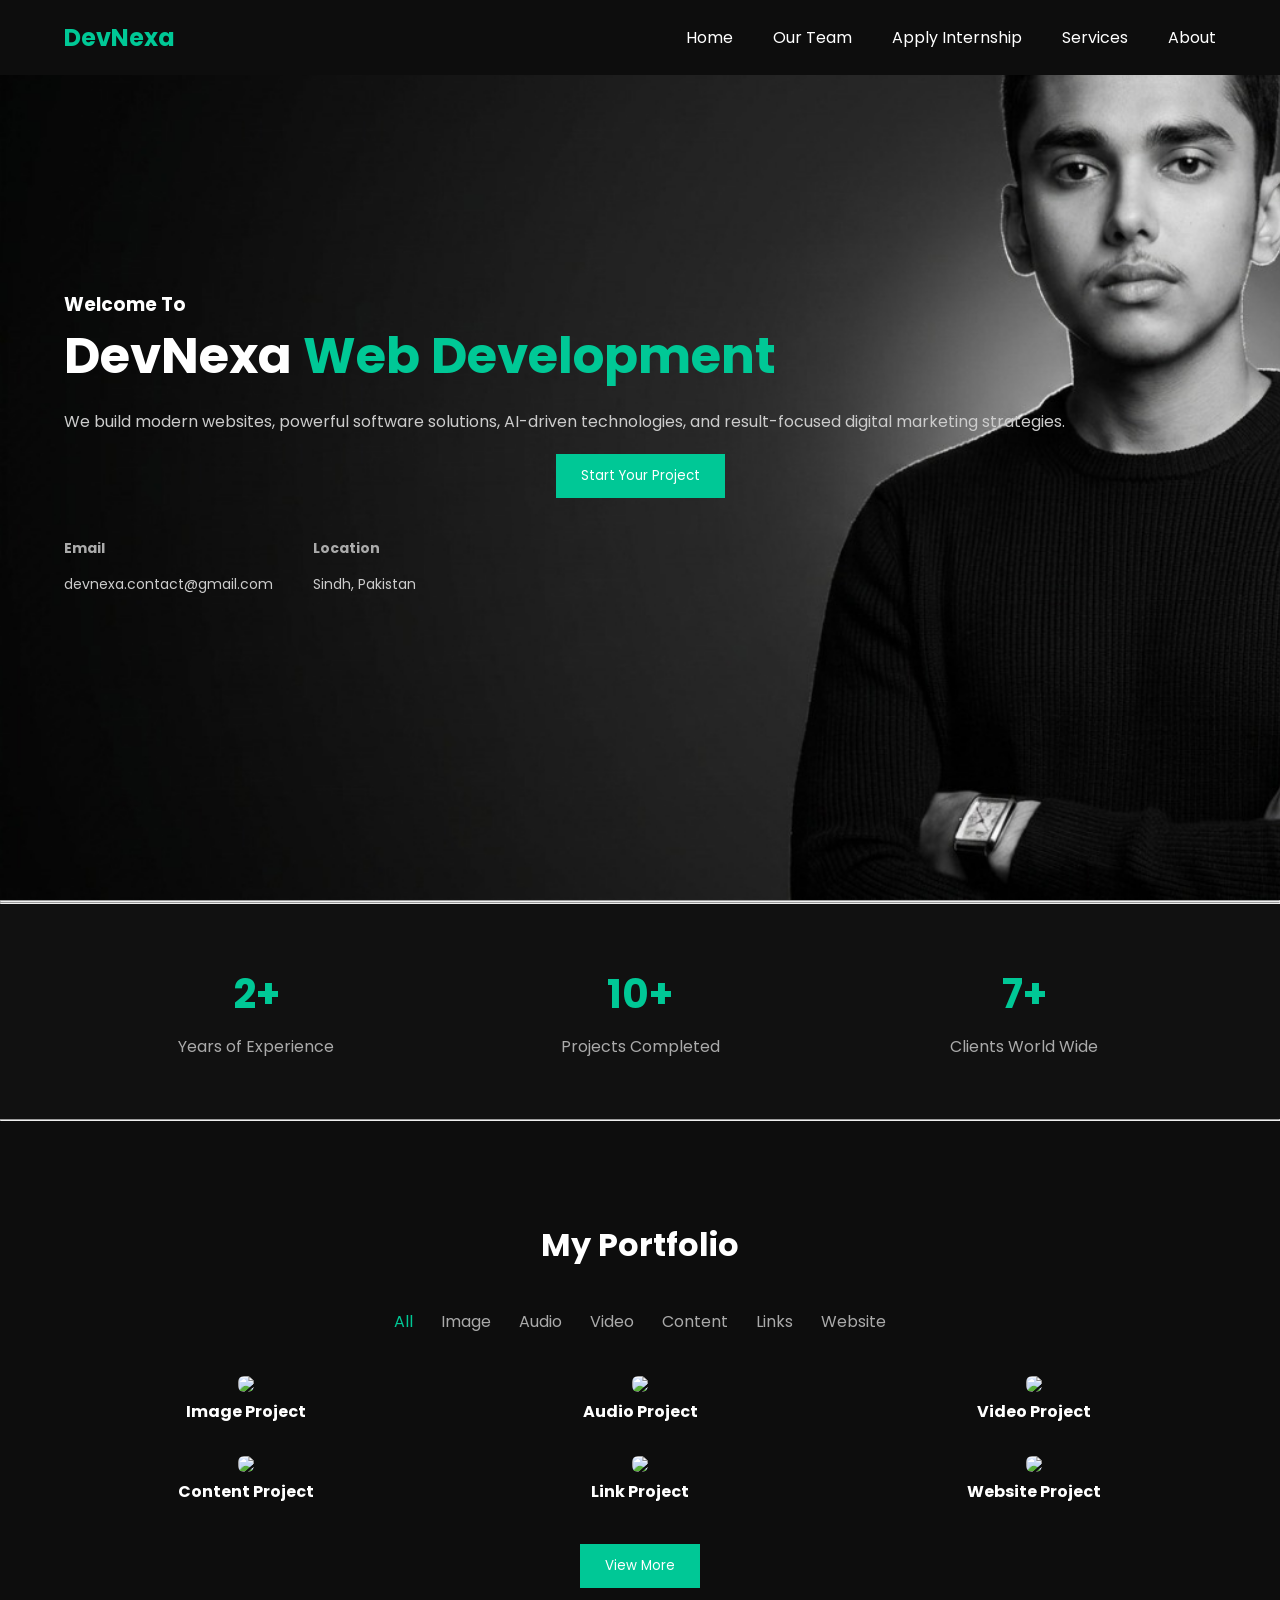
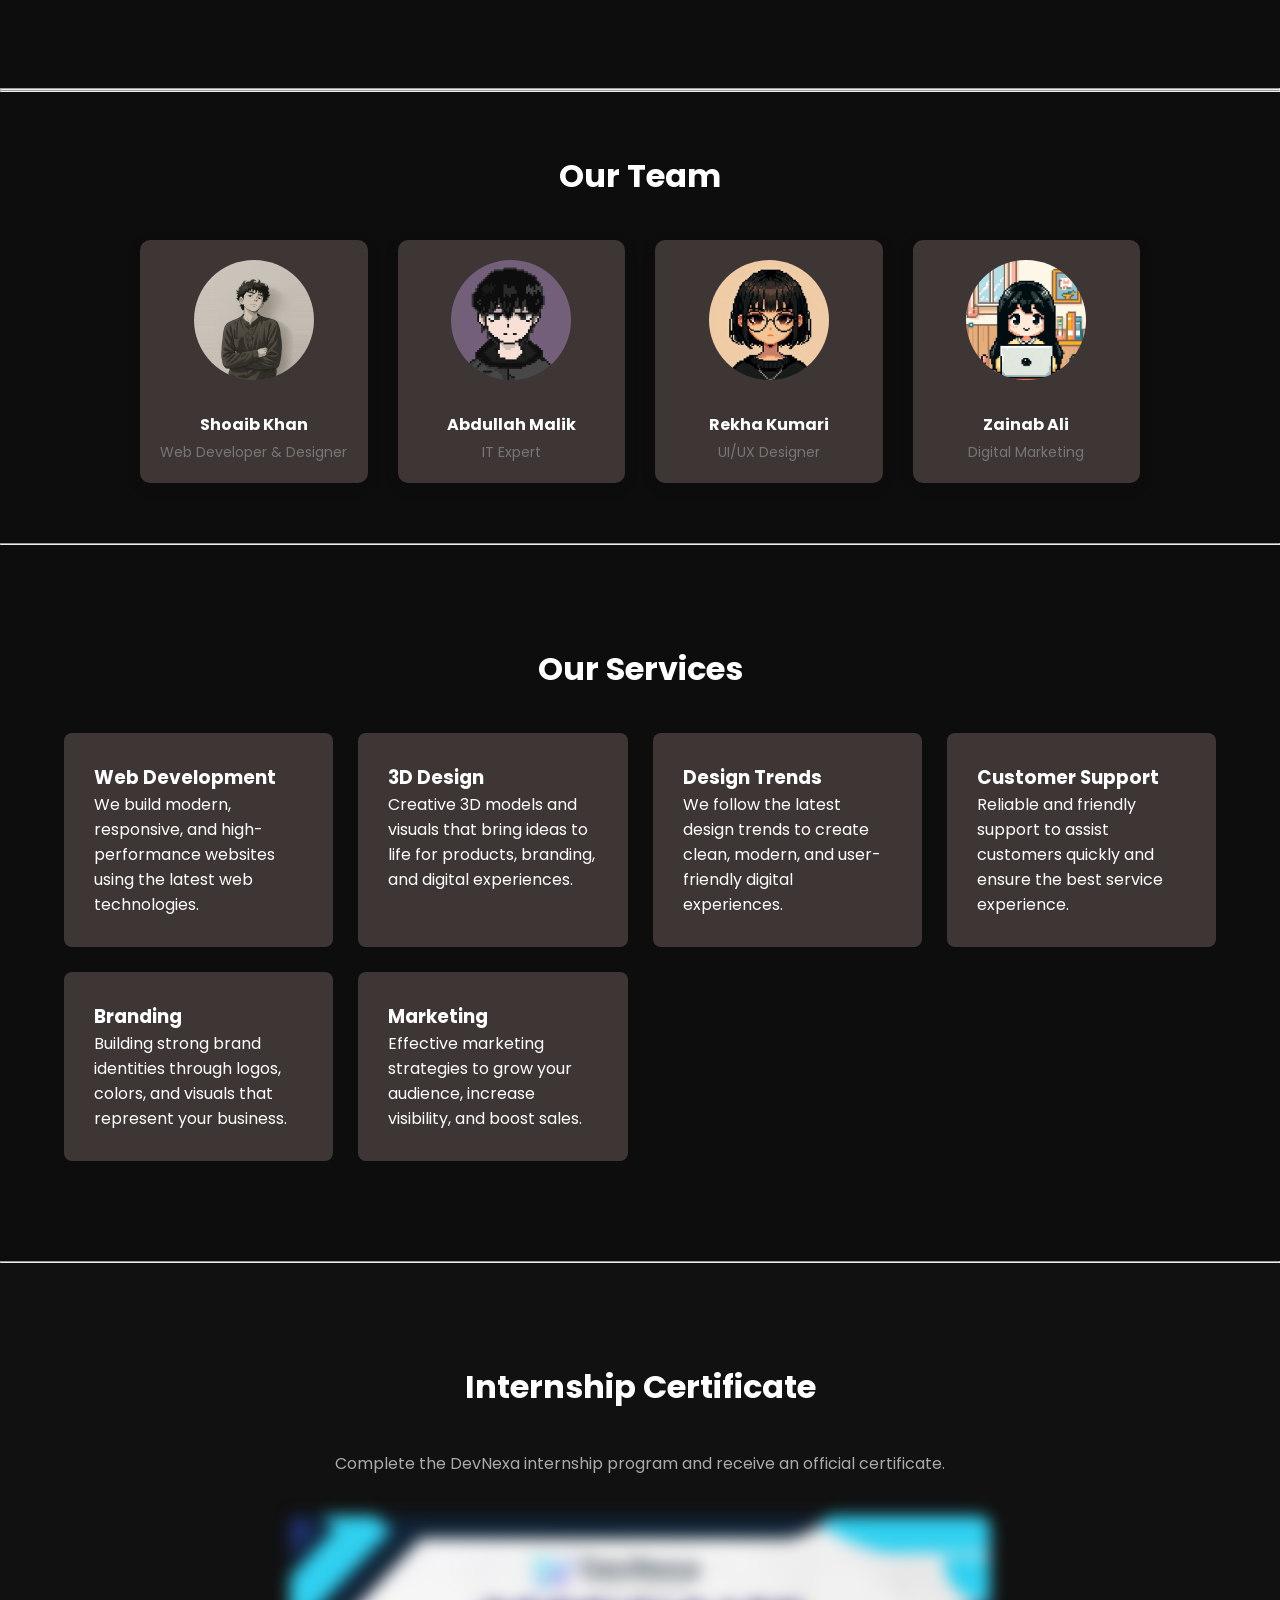
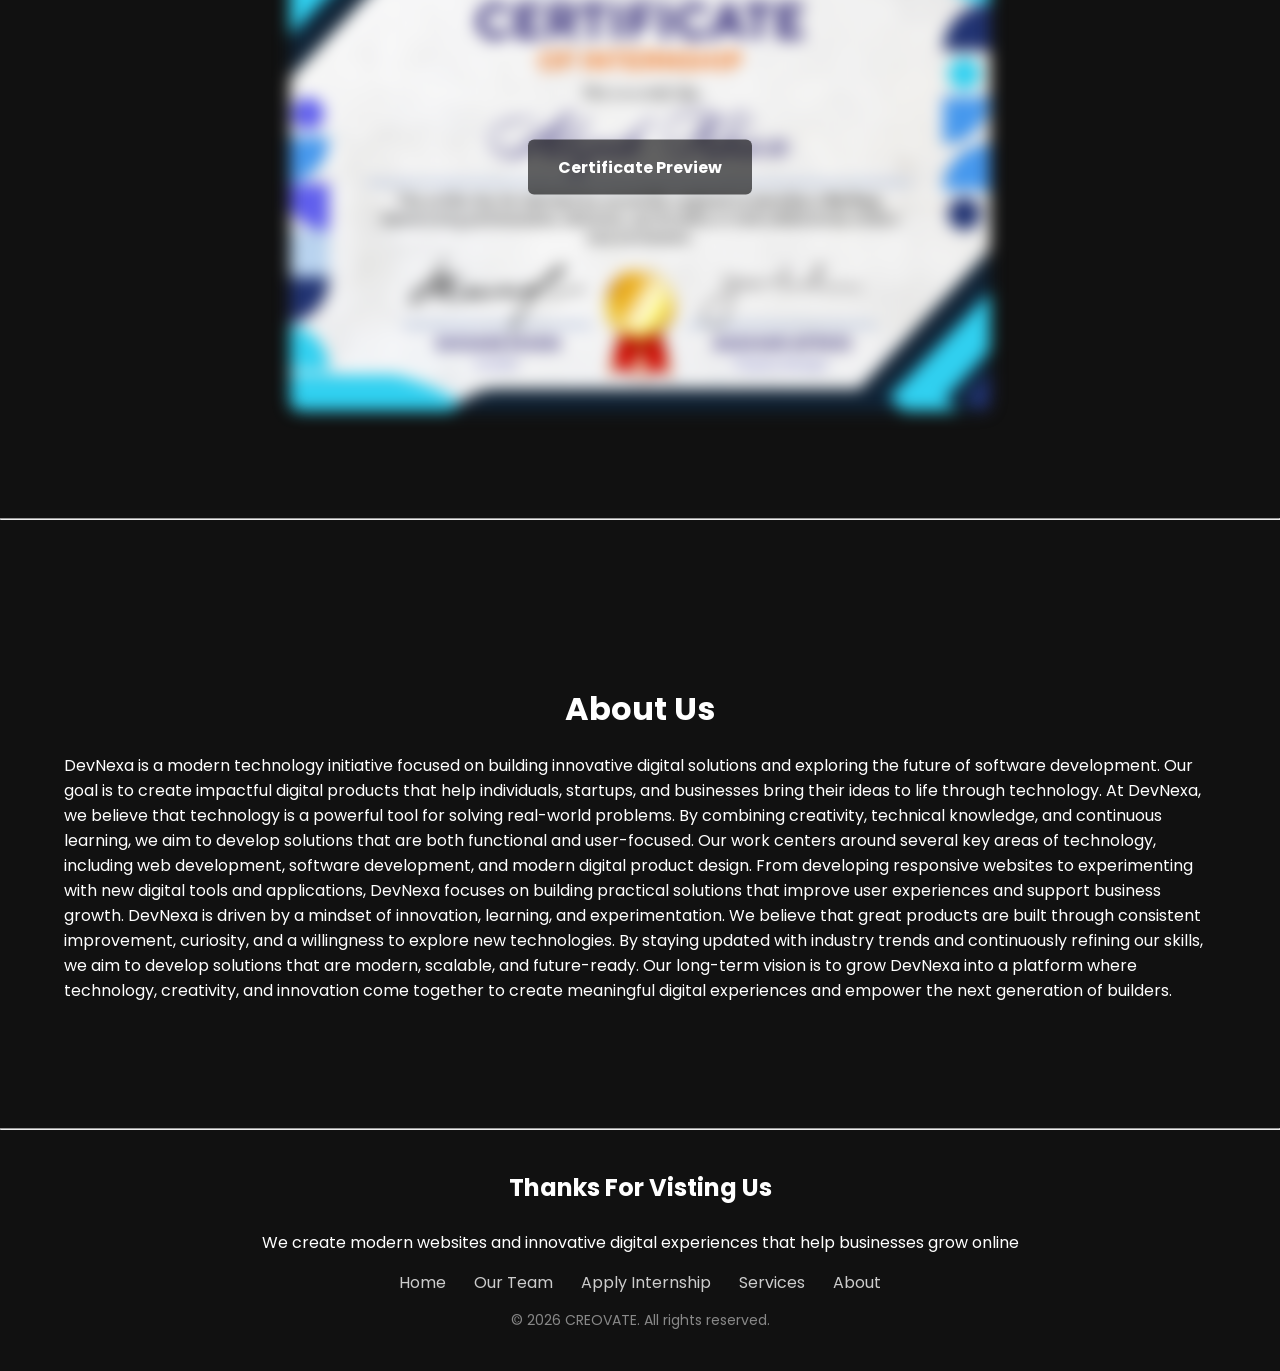
==== commit ca02a209: "Update index.html" ====
--- a/index.html
+++ b/index.html
@@ -1,561 +1,531 @@
 <!DOCTYPE html>
 <html lang="en">
+
 <head>
-<meta charset="UTF-8">
-<meta name="viewport" content="width=device-width, initial-scale=1.0">
-<title>DevNexa — Where Creativity Meets Technology</title>
-
-<link rel="stylesheet" href="style.css">
-
-<link href="https://fonts.googleapis.com/css2?family=Poppins:wght@300;400;600;700&display=swap" rel="stylesheet">
-
-<!-- FAVICON -->
-<link rel="icon" type="image/png" href="favicon-96x96.png" sizes="96x96" />
-<link rel="icon" type="image/svg+xml" href="favicon.svg" />
-<link rel="shortcut icon" href="favicon.ico" />
-<link rel="apple-touch-icon" sizes="180x180" href="apple-touch-icon.png" />
+    <meta charset="UTF-8">
+    <meta name="viewport" content="width=device-width, initial-scale=1.0">
+    <title>DevNexa — Where Creativity Meets Technology</title>
+
+    <link rel="stylesheet" href="style.css">
+
+    <link href="https://fonts.googleapis.com/css2?family=Poppins:wght@300;400;600;700&display=swap" rel="stylesheet">
+
+    <!-- FAVICON -->
+    <link rel="icon" type="image/png" href="favicon-96x96.png" sizes="96x96" />
+    <link rel="icon" type="image/svg+xml" href="favicon.svg" />
+    <link rel="shortcut icon" href="favicon.ico" />
+    <link rel="apple-touch-icon" sizes="180x180" href="apple-touch-icon.png" />
 
 
 </head>
 
 <body>
 
-<!-- NAVBAR -->
-
-<header>
-    <div class="container nav">
-        <h2 class="logo">DevNexa</h2>
-        
-
-<div class="menu-toggle">
-☰
-</div>
-
-<nav>
-<ul class="nav-links">
-<li><a href="index.html">Home</a></li>
-<li><a href="#team">Our Team</a></li>
-<li><a href="internship.html">Apply Internship</a>
-<li><a href="#services">Services</a></li>
-<li><a href="#about">About </a></li>
-</ul>
-</nav>
-
-
-       
-    </div>
-</header>
-
-
-<!-- HERO SECTION -->
-
-<section class="hero">
-
-<div class="container hero-container">
-
-<div class="hero-text">
-<h3>Welcome To</h3>
-<h1>DevNexa <span class="typing"></span></h1>
-<p>We build modern websites, powerful software solutions, AI-driven technologies, and result-focused digital marketing strategies.</p>
-
-<button class="btn">Start Your Project</button>
-
-<div class="info">
-<div>
-<h4>Email</h4>
-<p>devnexa.contact@gmail.com</p>
-</div>
-
-<div hidden>
-<h4>Phone</h4>
-<p>+1-200-300-4000</p>
-</div>
-
-<div>
-<h4>Location</h4>
-<p>Sindh, Pakistan</p>
-</div>
-</div>
-
-</div>
-
-</div>
-
-</section>
-
-
-<hr>
-<!-- ABOUT SECTION -->
-
-<section  id="about" class="about">
-
-<div class="container about-container">
-
-<div class="about-image">
-<img src="">
-</div>
-
-<div class="about-text">
-
-
-
-<h2 class="section-title">About Us</h2>
-
-
-<p>
-CREOVATE is a modern software house focused on building innovative
-digital solutions for startups, businesses, and entrepreneurs.
-We specialize in web development, software development,
-and UI/UX design.</p>
-
-<div class="about-details" hidden>
-
-<p><b>Name:</b> Shoaib Khan</p>
-<p><b>Age:</b> 17 </p>
-<p><b>From:</b> Sindh, Pakistan</p>
-<p><b>Email:</b> shoaibkhan.network@gmail.com</p>
-
-</div>
-<br>
-<button class="btn">Download CV</button>
-
-</div>
-
-</div>
-
-</section>
-
-<section class="resume" hidden>
-
-<div class="container">
-
-<h2 class="section-title">My Resume</h2>
-
-<div class="resume-grid">
-
-<!-- EDUCATION -->
-
-<div class="resume-column">
-
-<h3>Education</h3>
-
-<div class="resume-item">
-<h4>Computer Science</h4>
-<span>Cambridge University / 2004 - 2007</span>
-<p>Lorem ipsum dolor sit amet, consectetur adipiscing elit.</p>
-</div>
-
-<div class="resume-item">
-<h4>Bachelor Degree</h4>
-<span>University of Tokyo / 2008 - 2010</span>
-<p>Lorem ipsum dolor sit amet.</p>
-</div>
-
-<div class="resume-item">
-<h4>Master Degree</h4>
-<span>Harvard University / 2012 - 2015</span>
-<p>Lorem ipsum dolor sit amet.</p>
-</div>
-
-</div>
-
-
-<!-- EXPERIENCE -->
-
-<div class="resume-column">
-
-<h3>Experience</h3>
-
-<div class="resume-item">
-<h4>Software Engineer</h4>
-<span>Adobe / 2015 - 2017</span>
-<p>Lorem ipsum dolor sit amet.</p>
-</div>
-
-<div class="resume-item">
-<h4>Back-End Developer</h4>
-<span>Google / 2017 - 2018</span>
-<p>Lorem ipsum dolor sit amet.</p>
-</div>
-
-<div class="resume-item">
-<h4>UI/UX Designer</h4>
-<span>Discord / 2019 - Present</span>
-<p>Lorem ipsum dolor sit amet.</p>
-</div>
-
-</div>
-
-</div>
-
-</div>
-
-</section>
-
-<hr>
-<!-- SKILLS -->
-
-<section class="skills" hidden>
-
-<div class="container">
-
-<h2 class="section-title">My Skills</h2>
-
-<div class="skills-grid">
-
-<div class="skill">
-<p>HTML / CSS</p>
-<div class="progress">
-<div style="width:80%"></div>
-</div>
-</div>
-
-<div class="skill">
-<p>JavaScript</p>
-<div class="progress">
-<div style="width:90%"></div>
-</div>
-</div>
-
-<div class="skill">
-<p>Python</p>
-<div class="progress">
-<div style="width:90%"></div>
-</div>
-</div>
-
-<div class="skill">
-<p>TypeScript</p>
-<div class="progress">
-<div style="width:80%"></div>
-</div>
-</div>
-
-</div>
-
-
-<!-- CIRCULAR SKILLS -->
-
-<div class="circle-skills">
-
-<div class="circle">
-<div class="circle-value">75%</div>
-<p>Symfony</p>
-</div>
-
-<div class="circle">
-<div class="circle-value">80%</div>
-<p>React JS</p>
-</div>
-
-<div class="circle">
-<div class="circle-value">90%</div>
-<p>WordPress</p>
-</div>
-
-<div class="circle">
-<div class="circle-value">70%</div>
-<p>Docker</p>
-</div>
-
-</div>
-
-</div>
-
-</section>
-
-
-<!-- STATS -->
-
-<section class="stats">
-
-<div class="container stats-grid">
-
-<div class="stat">
-<h2>2+</h2>
-<p>Years of Experience</p>
-</div>
-
-<div class="stat">
-<h2>10+</h2>
-<p>Projects Completed</p>
-</div>
-
-<div class="stat">
-<h2>7+</h2>
-<p>Clients World Wide</p>
-</div>
-
-</div>
-
-</section>
-
-<hr>
-
-<section class="portfolio" hidden>
-
-<div class="container">
-
-<h2 class="section-title">My Portfolio</h2>
-
-<div class="portfolio-menu">
-<span class="active" data-filter="all">All</span>
-<span data-filter="image">Image</span>
-<span data-filter="audio">Audio</span>
-<span data-filter="video">Video</span>
-<span data-filter="content">Content</span>
-<span data-filter="links">Links</span>
-<span data-filter="website">Website</span>
-</div>
-
-<div class="portfolio-grid">
-
-<div class="portfolio-item image">
-<img src="images/p1.jpg">
-<h4>Image Project</h4>
-</div>
-
-<div class="portfolio-item audio">
-<img src="images/p2.jpg">
-<h4>Audio Project</h4>
-</div>
-
-<div class="portfolio-item video">
-<img src="images/p3.jpg">
-<h4>Video Project</h4>
-</div>
-
-<div class="portfolio-item content">
-<img src="images/p4.jpg">
-<h4>Content Project</h4>
-</div>
-
-<div class="portfolio-item links">
-<img src="images/p5.jpg">
-<h4>Link Project</h4>
-</div>
-
-<div class="portfolio-item website">
-<img src="images/p6.jpg">
-<h4>Website Project</h4>
-</div>
-
-</div>
-
-<button class="btn view-btn">View More</button>
-
-</div>
-
-</section>
-
-
-
-<!-- PRICING -->
-
-<section class="pricing" hidden>
-
-<div class="container">
-
-<h2 class="section-title">Choose a Plan</h2>
-
-<div class="pricing-grid">
-
-<div class="price-card">
-<h3>Standard</h3>
-<h2>$19<span>/month</span></h2>
-
-<ul>
-<li>Mobile App Design</li>
-<li>Responsive Design</li>
-<li>Database Development</li>
-<li>Web Design</li>
-<li>24/7 Support</li>
-</ul>
-
-<button class="btn">Get Standard</button>
-</div>
-
-
-<div class="price-card featured">
-<h3>Professional</h3>
-<h2>$30<span>/month</span></h2>
-
-<ul>
-<li>Mobile App Design</li>
-<li>Responsive Design</li>
-<li>Database Development</li>
-<li>Web Design</li>
-<li>24/7 Support</li>
-</ul>
-
-<button class="btn">Get Professional</button>
-</div>
-
-
-<div class="price-card">
-<h3>Business</h3>
-<h2>$49<span>/month</span></h2>
-
-<ul>
-<li>Mobile App Design</li>
-<li>Responsive Design</li>
-<li>Database Development</li>
-<li>Web Design</li>
-<li>24/7 Support</li>
-</ul>
-
-<button class="btn">Get Business</button>
-</div>
-
-</div>
-
-</div>
-
-</section>
-
-<hr>
-
-<!-- TESTIMONIALS -->
-
-<section class="testimonials"  hidden>
-
-<div class="container">
-
-<h2 class="section-title">Testimonials</h2>
-
-<div class="testimonial-grid">
-
-<div class="testimonial">
-<div class="user">
-<img src="images/user1.jpg">
-<div>
-<h4>Levi Wilson</h4>
-<span>Entrepreneur</span>
-</div>
-</div>
-
-<p>
-Lorem ipsum is simply dummy text of the printing and typesetting industry.
-</p>
-
-</div>
-
-
-<div class="testimonial">
-
-<div class="user">
-<img src="images/user2.jpg">
-<div>
-<h4>Julia Sakura</h4>
-<span>Web Developer</span>
-</div>
-</div>
-
-<p>
-Lorem ipsum is simply dummy text of the printing and typesetting industry.
-</p>
-
-</div>
-
-</div>
-
-</div>
-
-</section>
-
-<hr>
-
-<!-- TEAM -->
-
-<section  id="team" class="team">
-
-<div class="container">
-
-<h2 class="section-title">My Team</h2>
-
-<div class="team-grid">
-
-<div class="team-member">
-<img src="team1.jpg">
-<h4>Shoaib Khan</h4>
-<p>Web Developer & Designer</p>
-</div>
-
-<div class="team-member">
-<img src="team2.jpg">
-<h4>Abdullah Malik</h4>
-<p>IT Expert</p>
-</div>
-
-
-<div class="team-member">
-<img src="team3.jpg">
-<h4>Rekha Kumari</h4>
-<p> UI/UX Designer </p>
-</div>
-
-<div class="team-member">
-<img src="team4.jpg">
-<h4>Zainab Ali</h4>
-<p> Digital Marketing </p>
-</div>
-
-</div>
-
-</section>
-
-
-<hr>
-<!-- SERVICES -->
-
-<section  id="services" class="services">
-
-<div class="container">
-
-<h2 class="section-title">Our Services</h2>
-
-<div class="service-grid">
-
-<div class="card">
-<h3>Web Development</h3>
-<p>We build modern, responsive, and high-performance websites using the latest web technologies.</p>
-</div>
-
-<div class="card">
-<h3>3D Design</h3>
-<p>Creative 3D models and visuals that bring ideas to life for products, branding, and digital experiences.</p>
-</div>
-
-<div class="card">
-<h3>Design Trends</h3>
-<p>We follow the latest design trends to create clean, modern, and user-friendly digital experiences.</p>
-</div>
-
-<div class="card">
-<h3>Customer Support</h3>
-<p>Reliable and friendly support to assist customers quickly and ensure the best service experience.</p>
-</div>
-
-<div class="card">
-<h3>Branding</h3>
-<p>Building strong brand identities through logos, colors, and visuals that represent your business.</p>
-</div>
-
-<div class="card">
-<h3>Marketing</h3>
-<p>Effective marketing strategies to grow your audience, increase visibility, and boost sales.</p>
-</div>
-
-</div>
-
-</div>
-
-</section>
-
-<hr>
-
-<!-- Certificate -->
-  <section class="certificate">
+    <!-- NAVBAR -->
+
+    <header>
+        <div class="container nav">
+            <h2 class="logo">DevNexa</h2>
+
+
+            <div class="menu-toggle">
+                ☰
+            </div>
+
+            <nav>
+                <ul class="nav-links">
+                    <li><a href="index.html">Home</a></li>
+                    <li><a href="#team">Our Team</a></li>
+                    <li><a href="internship.html">Apply Internship</a>
+                    <li><a href="#services">Services</a></li>
+                    <li><a href="#about">About </a></li>
+                </ul>
+            </nav>
+
+
+
+        </div>
+    </header>
+
+
+    <!-- HERO SECTION -->
+
+    <section class="hero">
+
+        <div class="container hero-container">
+
+            <div class="hero-text">
+                <h3>Welcome To</h3>
+                <h1>DevNexa <span class="typing"></span></h1>
+                <p>We build modern websites, powerful software solutions, AI-driven technologies, and result-focused
+                    digital marketing strategies.</p>
+
+                <button class="btn">Start Your Project</button>
+
+                <div class="info">
+                    <div>
+                        <h4>Email</h4>
+                        <p>devnexa.contact@gmail.com</p>
+                    </div>
+
+                    <div hidden>
+                        <h4>Phone</h4>
+                        <p>+1-200-300-4000</p>
+                    </div>
+
+                    <div>
+                        <h4>Location</h4>
+                        <p>Sindh, Pakistan</p>
+                    </div>
+                </div>
+
+            </div>
+
+        </div>
+
+    </section>
+
+
+    <hr>
+    <!-- ABOUT SECTION -->
+
+
+
+    <section class="resume" hidden>
+
+        <div class="container">
+
+            <h2 class="section-title">My Resume</h2>
+
+            <div class="resume-grid">
+
+                <!-- EDUCATION -->
+
+                <div class="resume-column">
+
+                    <h3>Education</h3>
+
+                    <div class="resume-item">
+                        <h4>Computer Science</h4>
+                        <span>Cambridge University / 2004 - 2007</span>
+                        <p>Lorem ipsum dolor sit amet, consectetur adipiscing elit.</p>
+                    </div>
+
+                    <div class="resume-item">
+                        <h4>Bachelor Degree</h4>
+                        <span>University of Tokyo / 2008 - 2010</span>
+                        <p>Lorem ipsum dolor sit amet.</p>
+                    </div>
+
+                    <div class="resume-item">
+                        <h4>Master Degree</h4>
+                        <span>Harvard University / 2012 - 2015</span>
+                        <p>Lorem ipsum dolor sit amet.</p>
+                    </div>
+
+                </div>
+
+
+                <!-- EXPERIENCE -->
+
+                <div class="resume-column">
+
+                    <h3>Experience</h3>
+
+                    <div class="resume-item">
+                        <h4>Software Engineer</h4>
+                        <span>Adobe / 2015 - 2017</span>
+                        <p>Lorem ipsum dolor sit amet.</p>
+                    </div>
+
+                    <div class="resume-item">
+                        <h4>Back-End Developer</h4>
+                        <span>Google / 2017 - 2018</span>
+                        <p>Lorem ipsum dolor sit amet.</p>
+                    </div>
+
+                    <div class="resume-item">
+                        <h4>UI/UX Designer</h4>
+                        <span>Discord / 2019 - Present</span>
+                        <p>Lorem ipsum dolor sit amet.</p>
+                    </div>
+
+                </div>
+
+            </div>
+
+        </div>
+
+    </section>
+
+    <hr>
+    <!-- SKILLS -->
+
+    <section class="skills" hidden>
+
+        <div class="container">
+
+            <h2 class="section-title">My Skills</h2>
+
+            <div class="skills-grid">
+
+                <div class="skill">
+                    <p>HTML / CSS</p>
+                    <div class="progress">
+                        <div style="width:80%"></div>
+                    </div>
+                </div>
+
+                <div class="skill">
+                    <p>JavaScript</p>
+                    <div class="progress">
+                        <div style="width:90%"></div>
+                    </div>
+                </div>
+
+                <div class="skill">
+                    <p>Python</p>
+                    <div class="progress">
+                        <div style="width:90%"></div>
+                    </div>
+                </div>
+
+                <div class="skill">
+                    <p>TypeScript</p>
+                    <div class="progress">
+                        <div style="width:80%"></div>
+                    </div>
+                </div>
+
+            </div>
+
+
+            <!-- CIRCULAR SKILLS -->
+
+            <div class="circle-skills">
+
+                <div class="circle">
+                    <div class="circle-value">75%</div>
+                    <p>Symfony</p>
+                </div>
+
+                <div class="circle">
+                    <div class="circle-value">80%</div>
+                    <p>React JS</p>
+                </div>
+
+                <div class="circle">
+                    <div class="circle-value">90%</div>
+                    <p>WordPress</p>
+                </div>
+
+                <div class="circle">
+                    <div class="circle-value">70%</div>
+                    <p>Docker</p>
+                </div>
+
+            </div>
+
+        </div>
+
+    </section>
+
+
+    <!-- STATS -->
+
+    <section class="stats">
+
+        <div class="container stats-grid">
+
+            <div class="stat">
+                <h2>2+</h2>
+                <p>Years of Experience</p>
+            </div>
+
+            <div class="stat">
+                <h2>10+</h2>
+                <p>Projects Completed</p>
+            </div>
+
+            <div class="stat">
+                <h2>7+</h2>
+                <p>Clients World Wide</p>
+            </div>
+
+        </div>
+
+    </section>
+
+    <hr>
+
+    <section class="portfolio">
+
+        <div class="container">
+
+            <h2 class="section-title">My Portfolio</h2>
+
+            <div class="portfolio-menu">
+                <span class="active" data-filter="all">All</span>
+                <span data-filter="image">Image</span>
+                <span data-filter="audio">Audio</span>
+                <span data-filter="video">Video</span>
+                <span data-filter="content">Content</span>
+                <span data-filter="links">Links</span>
+                <span data-filter="website">Website</span>
+            </div>
+
+            <div class="portfolio-grid">
+
+                <div class="portfolio-item image">
+                    <img src="images/p1.jpg">
+                    <h4>Image Project</h4>
+                </div>
+
+                <div class="portfolio-item audio">
+                    <img src="images/p2.jpg">
+                    <h4>Audio Project</h4>
+                </div>
+
+                <div class="portfolio-item video">
+                    <img src="images/p3.jpg">
+                    <h4>Video Project</h4>
+                </div>
+
+                <div class="portfolio-item content">
+                    <img src="images/p4.jpg">
+                    <h4>Content Project</h4>
+                </div>
+
+                <div class="portfolio-item links">
+                    <img src="images/p5.jpg">
+                    <h4>Link Project</h4>
+                </div>
+
+                <div class="portfolio-item website">
+                    <img src="images/p6.jpg">
+                    <h4>Website Project</h4>
+                </div>
+
+            </div>
+
+            <button class="btn view-btn">View More</button>
+
+        </div>
+
+    </section>
+
+
+
+    <!-- PRICING -->
+
+    <section class="pricing" hidden>
+
+        <div class="container">
+
+            <h2 class="section-title">Choose a Plan</h2>
+
+            <div class="pricing-grid">
+
+                <div class="price-card">
+                    <h3>Standard</h3>
+                    <h2>$19<span>/month</span></h2>
+
+                    <ul>
+                        <li>Mobile App Design</li>
+                        <li>Responsive Design</li>
+                        <li>Database Development</li>
+                        <li>Web Design</li>
+                        <li>24/7 Support</li>
+                    </ul>
+
+                    <button class="btn">Get Standard</button>
+                </div>
+
+
+                <div class="price-card featured">
+                    <h3>Professional</h3>
+                    <h2>$30<span>/month</span></h2>
+
+                    <ul>
+                        <li>Mobile App Design</li>
+                        <li>Responsive Design</li>
+                        <li>Database Development</li>
+                        <li>Web Design</li>
+                        <li>24/7 Support</li>
+                    </ul>
+
+                    <button class="btn">Get Professional</button>
+                </div>
+
+
+                <div class="price-card">
+                    <h3>Business</h3>
+                    <h2>$49<span>/month</span></h2>
+
+                    <ul>
+                        <li>Mobile App Design</li>
+                        <li>Responsive Design</li>
+                        <li>Database Development</li>
+                        <li>Web Design</li>
+                        <li>24/7 Support</li>
+                    </ul>
+
+                    <button class="btn">Get Business</button>
+                </div>
+
+            </div>
+
+        </div>
+
+    </section>
+
+    <hr>
+
+    <!-- TESTIMONIALS -->
+
+    <section class="testimonials" hidden>
+
+        <div class="container">
+
+            <h2 class="section-title">Testimonials</h2>
+
+            <div class="testimonial-grid">
+
+                <div class="testimonial">
+                    <div class="user">
+                        <img src="images/user1.jpg">
+                        <div>
+                            <h4>Levi Wilson</h4>
+                            <span>Entrepreneur</span>
+                        </div>
+                    </div>
+
+                    <p>
+                        Lorem ipsum is simply dummy text of the printing and typesetting industry.
+                    </p>
+
+                </div>
+
+
+                <div class="testimonial">
+
+                    <div class="user">
+                        <img src="images/user2.jpg">
+                        <div>
+                            <h4>Julia Sakura</h4>
+                            <span>Web Developer</span>
+                        </div>
+                    </div>
+
+                    <p>
+                        Lorem ipsum is simply dummy text of the printing and typesetting industry.
+                    </p>
+
+                </div>
+
+            </div>
+
+        </div>
+
+    </section>
+
+    <hr>
+
+    <!-- TEAM -->
+
+    <section id="team" class="team">
+
+        <div class="container">
+
+            <h2 class="section-title">Our Team</h2>
+
+            <div class="team-grid">
+
+                <div class="team-member">
+                    <img src="team1.jpg">
+                    <h4>Shoaib Khan</h4>
+                    <p>Web Developer & Designer</p>
+                </div>
+
+                <div class="team-member">
+                    <img src="team2.jpg">
+                    <h4>Abdullah Malik</h4>
+                    <p>IT Expert</p>
+                </div>
+
+
+                <div class="team-member">
+                    <img src="team3.jpg">
+                    <h4>Rekha Kumari</h4>
+                    <p> UI/UX Designer </p>
+                </div>
+
+                <div class="team-member">
+                    <img src="team4.jpg">
+                    <h4>Zainab Ali</h4>
+                    <p> Digital Marketing </p>
+                </div>
+
+            </div>
+
+    </section>
+
+
+    <hr>
+    <!-- SERVICES -->
+
+    <section id="services" class="services">
+
+        <div class="container">
+
+            <h2 class="section-title">Our Services</h2>
+
+            <div class="service-grid">
+
+                <div class="card">
+                    <h3>Web Development</h3>
+                    <p>We build modern, responsive, and high-performance websites using the latest web technologies.</p>
+                </div>
+
+                <div class="card">
+                    <h3>3D Design</h3>
+                    <p>Creative 3D models and visuals that bring ideas to life for products, branding, and digital
+                        experiences.</p>
+                </div>
+
+                <div class="card">
+                    <h3>Design Trends</h3>
+                    <p>We follow the latest design trends to create clean, modern, and user-friendly digital
+                        experiences.</p>
+                </div>
+
+                <div class="card">
+                    <h3>Customer Support</h3>
+                    <p>Reliable and friendly support to assist customers quickly and ensure the best service experience.
+                    </p>
+                </div>
+
+                <div class="card">
+                    <h3>Branding</h3>
+                    <p>Building strong brand identities through logos, colors, and visuals that represent your business.
+                    </p>
+                </div>
+
+                <div class="card">
+                    <h3>Marketing</h3>
+                    <p>Effective marketing strategies to grow your audience, increase visibility, and boost sales.</p>
+                </div>
+
+            </div>
+
+        </div>
+
+    </section>
+
+    <hr>
+
+    <!-- Certificate -->
+    <section class="certificate">
 
         <div class="container">
 
@@ -580,24 +550,81 @@
     </section>
 
 
-<hr>
- <footer class="footer">
-  <h2>Thanks For Visting Us</h2><br>
-  <p>We create modern websites and innovative digital experiences that help businesses grow online</p>
-
-  <nav>
-     <a href="index.html">Home</a>
+    <hr>
+
+    <!-- About Section -->
+    <section id="about" class="about">
+
+        <div class="container about-container">
+
+            <div class="about-image">
+                <img src="">
+            </div>
+
+            <div class="about-text">
+
+
+
+                <h2 class="section-title">About Us</h2>
+
+
+                <p>
+                    DevNexa is a modern technology initiative focused on building innovative digital solutions and
+                    exploring the future of software development. Our goal is to create impactful digital products that
+                    help individuals, startups, and businesses bring their ideas to life through technology.
+
+                    At DevNexa, we believe that technology is a powerful tool for solving real-world problems. By
+                    combining creativity, technical knowledge, and continuous learning, we aim to develop solutions that
+                    are both functional and user-focused.
+
+                    Our work centers around several key areas of technology, including web development, software
+                    development, and modern digital product design. From developing responsive websites to experimenting
+                    with new digital tools and applications, DevNexa focuses on building practical solutions that
+                    improve user experiences and support business growth.
+
+                    DevNexa is driven by a mindset of innovation, learning, and experimentation. We believe that great
+                    products are built through consistent improvement, curiosity, and a willingness to explore new
+                    technologies. By staying updated with industry trends and continuously refining our skills, we aim
+                    to develop solutions that are modern, scalable, and future-ready.
+
+                    Our long-term vision is to grow DevNexa into a platform where technology, creativity, and innovation
+                    come together to create meaningful digital experiences and empower the next generation of builders.
+                </p>
+
+                <div class="about-details" hidden>
+
+                    <p><b>Name:</b> Shoaib Khan</p>
+                    <p><b>Age:</b> 17 </p>
+                    <p><b>From:</b> Sindh, Pakistan</p>
+                    <p><b>Email:</b> shoaibkhan.network@gmail.com</p>
+
+                </div>
+                <br>
+                <!-- <button class="btn" hidden>Download CV</button> -->
+
+            </div>
+
+        </div>
+
+    </section>
+
+    <hr>
+    <footer class="footer">
+        <h2>Thanks For Visting Us</h2><br>
+        <p>We create modern websites and innovative digital experiences that help businesses grow online</p>
+
+        <nav>
+            <a href="index.html">Home</a>
             <a href="#team">Our Team</a>
             <a href="internship.html">Apply Internship</a>
             <a href="#services">Services</a>
             <a href="#about">About </a>
-  </nav>
-
-  <p class="copy">© 2026 CREOVATE. All rights reserved.</p>
-</footer>
-
-<script src="script.js"></script>
+        </nav>
+
+        <p class="copy">© 2026 CREOVATE. All rights reserved.</p>
+    </footer>
+
+    <script src="script.js"></script>
 </body>
 
 </html>
-
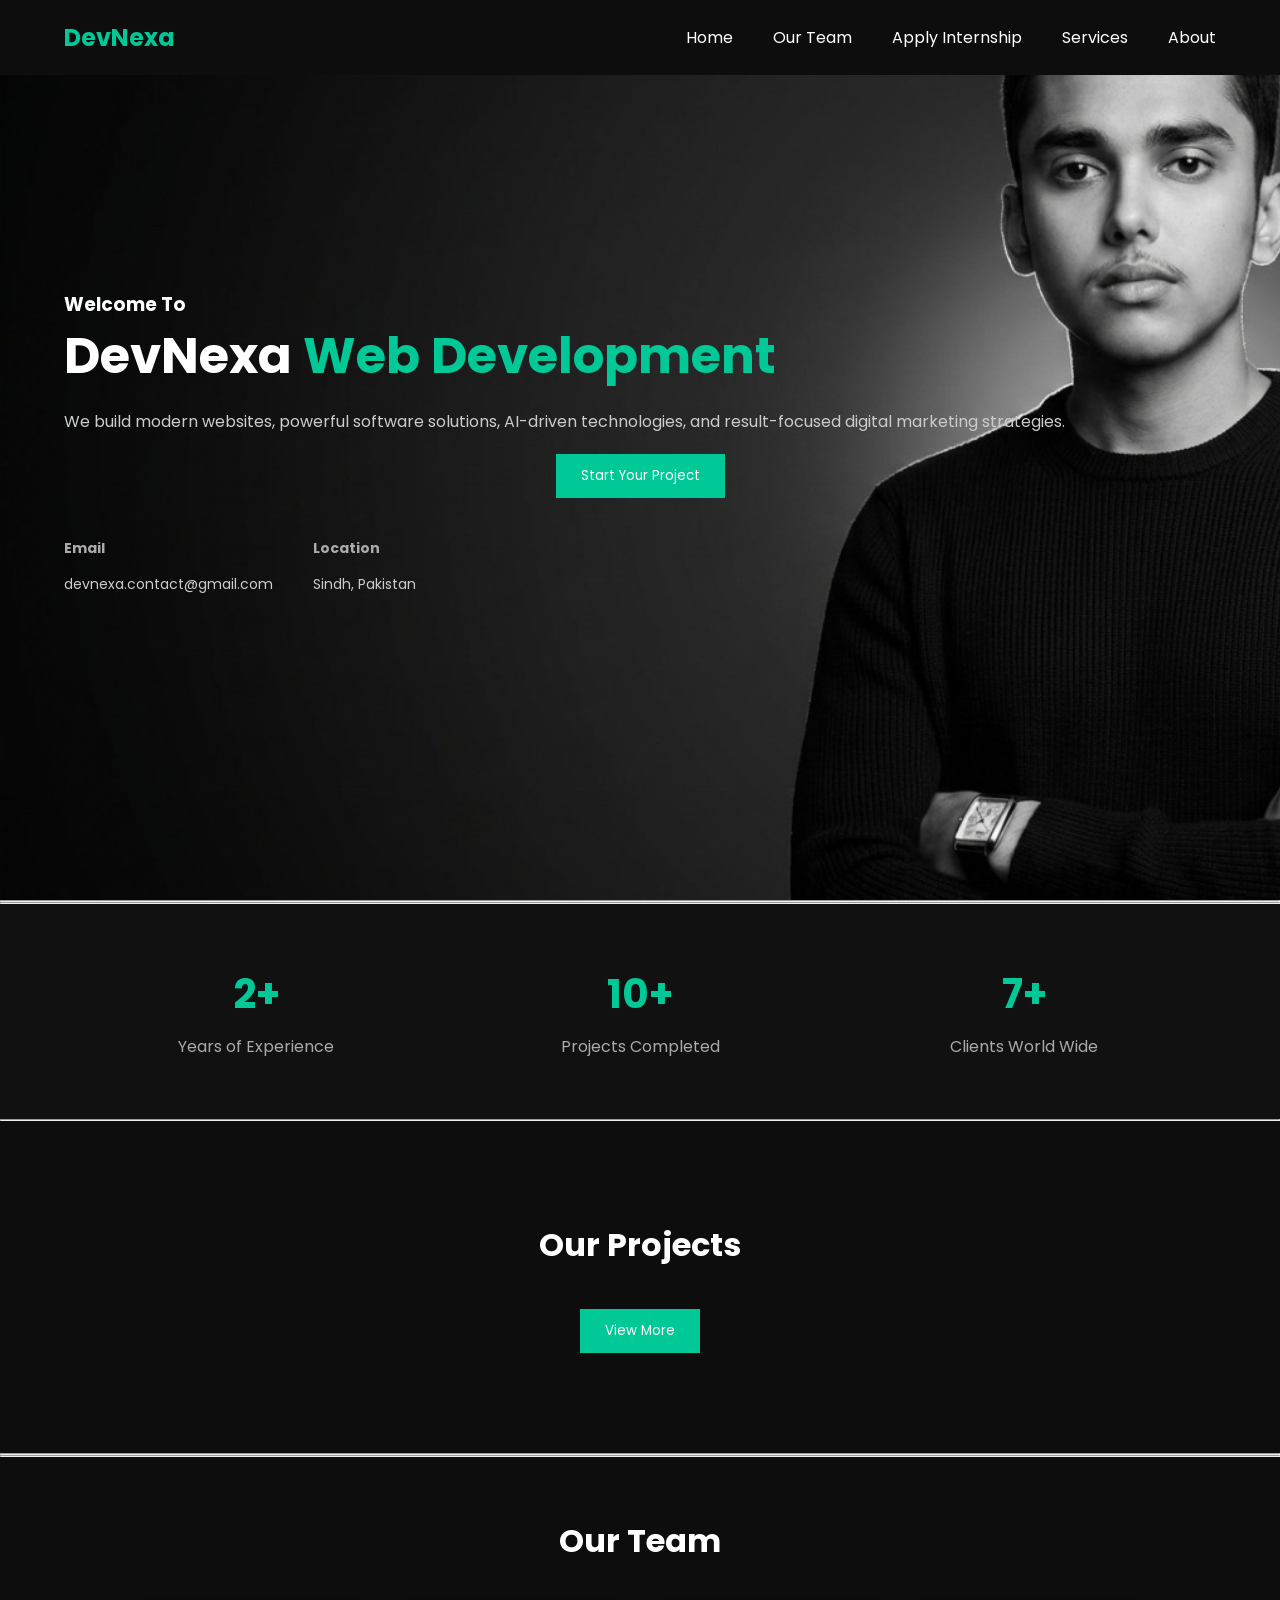
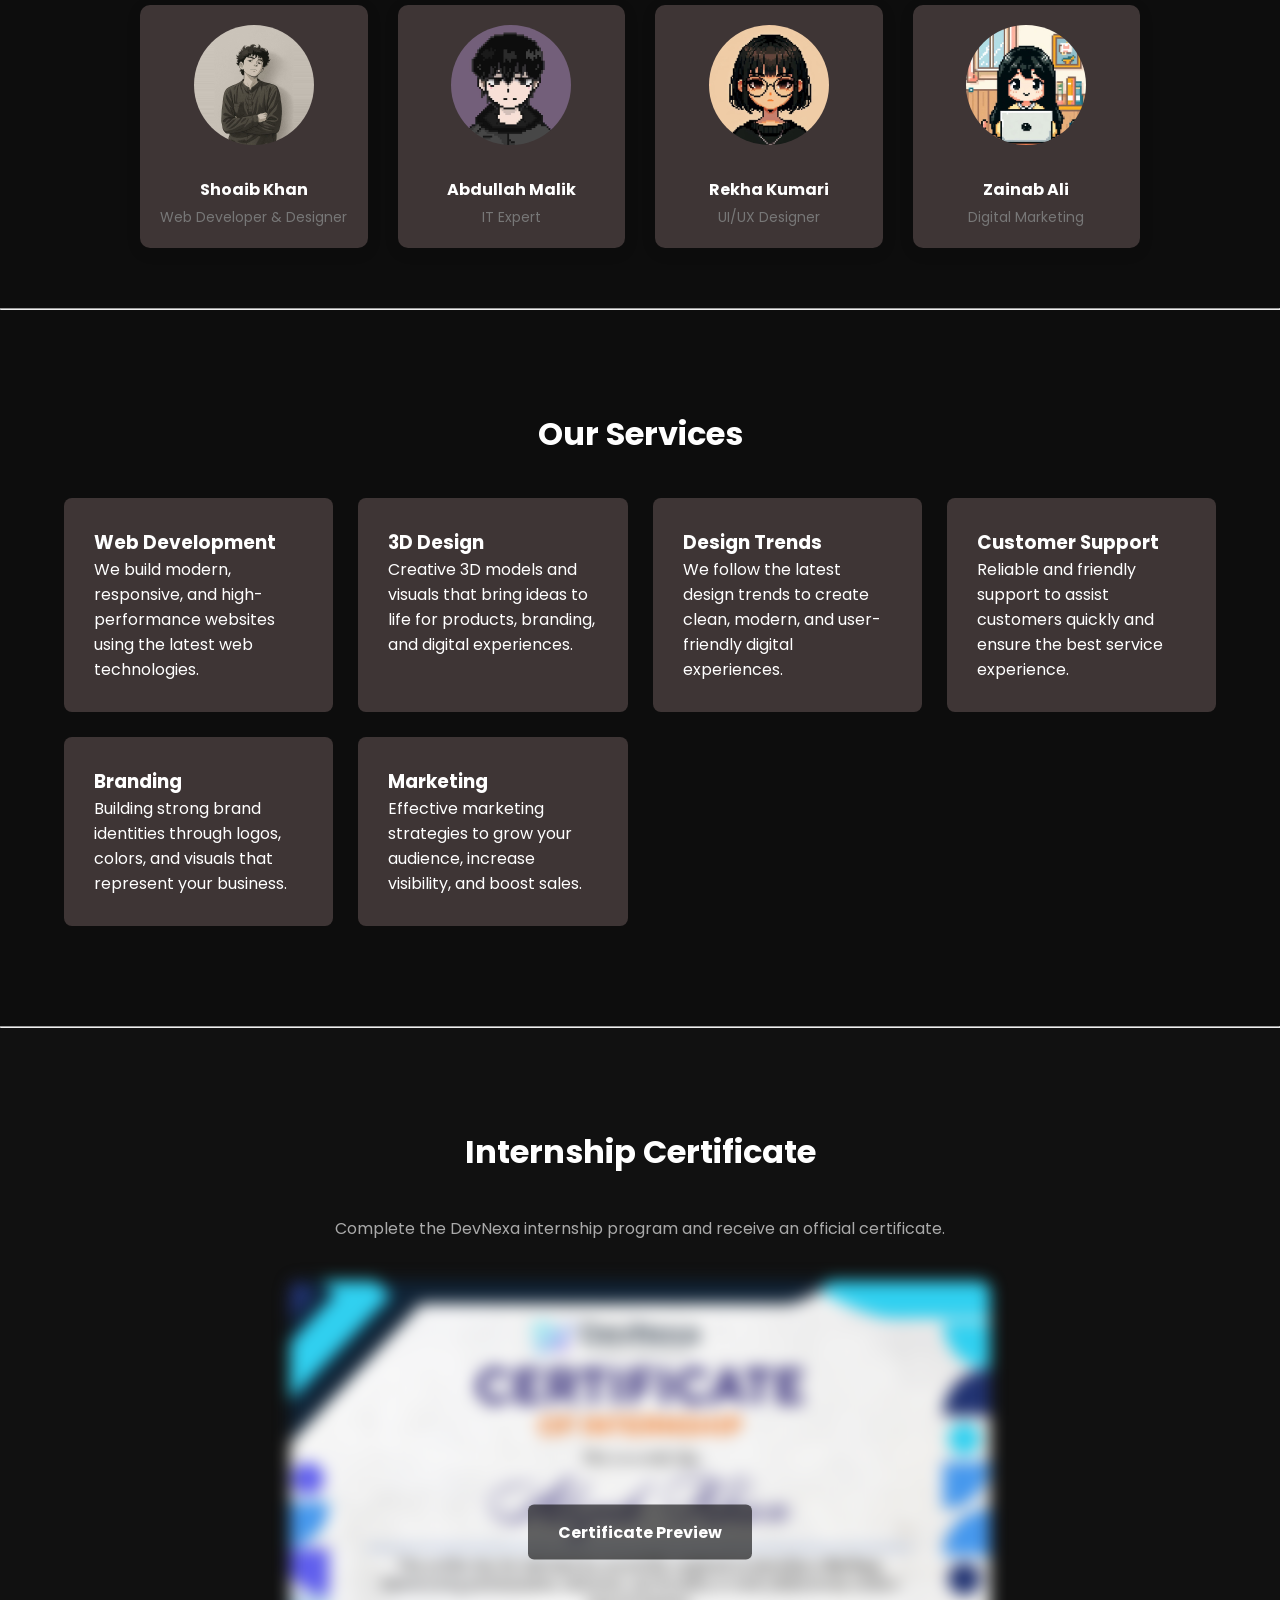
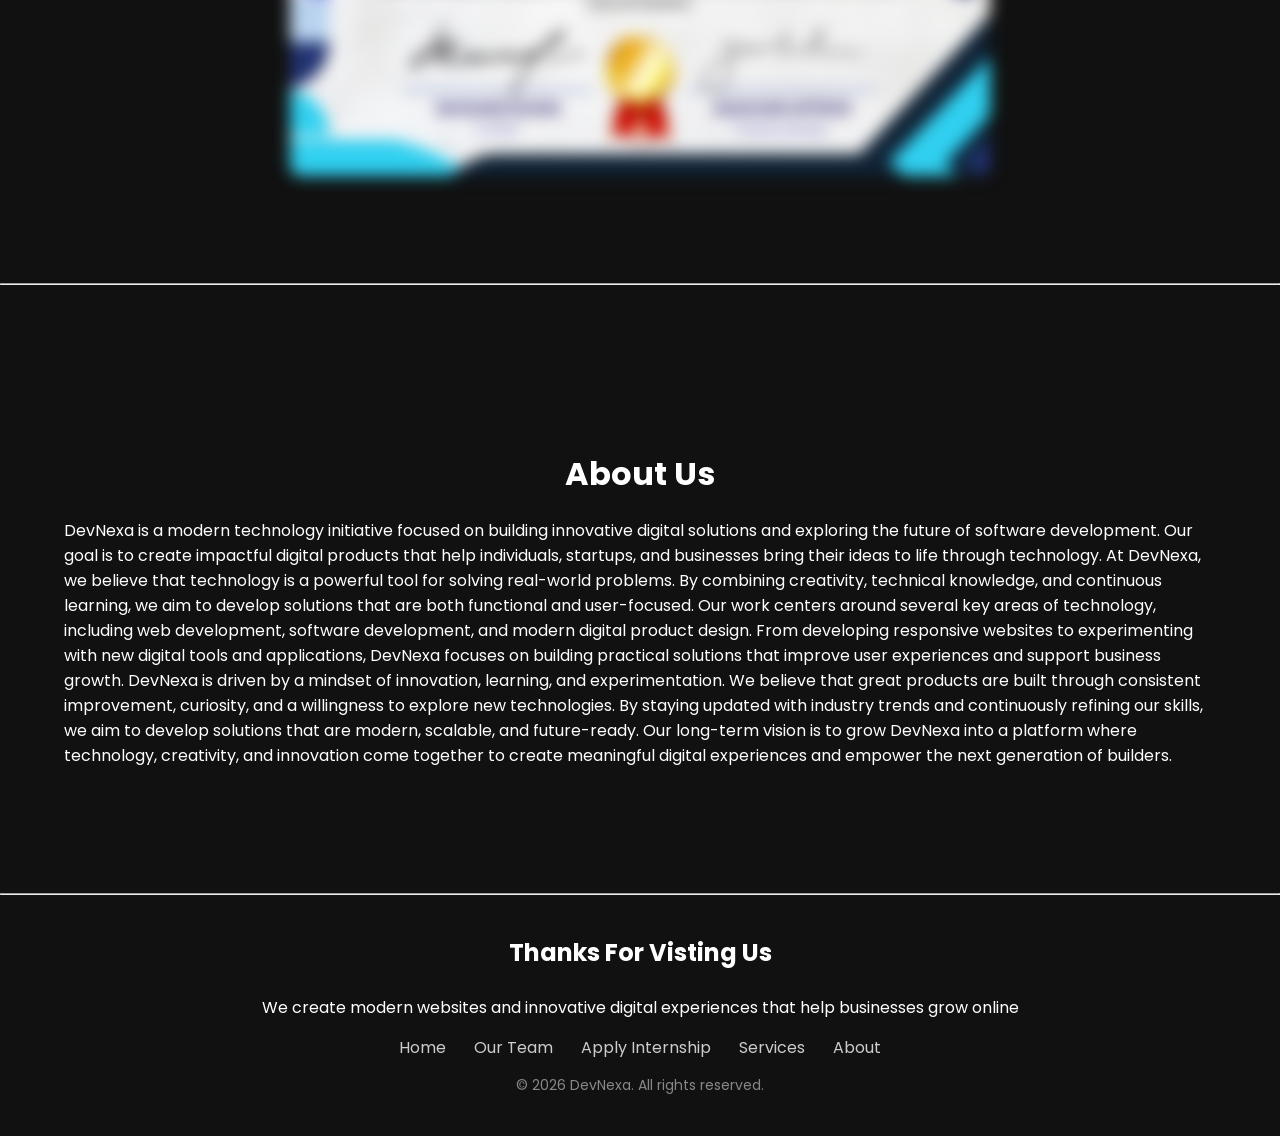
==== commit f918094c: "Change greeting from 'Hello' to 'Goodbye'" ====
--- a/index.html
+++ b/index.html
@@ -262,9 +262,9 @@
 
         <div class="container">
 
-            <h2 class="section-title">My Portfolio</h2>
-
-            <div class="portfolio-menu">
+            <h2 class="section-title">Our Projects</h2>
+
+            <div hidden class="portfolio-menu">
                 <span class="active" data-filter="all">All</span>
                 <span data-filter="image">Image</span>
                 <span data-filter="audio">Audio</span>
@@ -274,7 +274,7 @@
                 <span data-filter="website">Website</span>
             </div>
 
-            <div class="portfolio-grid">
+            <div hidden="portfolio-grid">
 
                 <div class="portfolio-item image">
                     <img src="images/p1.jpg">
@@ -621,7 +621,7 @@
             <a href="#about">About </a>
         </nav>
 
-        <p class="copy">© 2026 CREOVATE. All rights reserved.</p>
+        <p class="copy">© 2026 DevNexa. All rights reserved.</p>
     </footer>
 
     <script src="script.js"></script>
